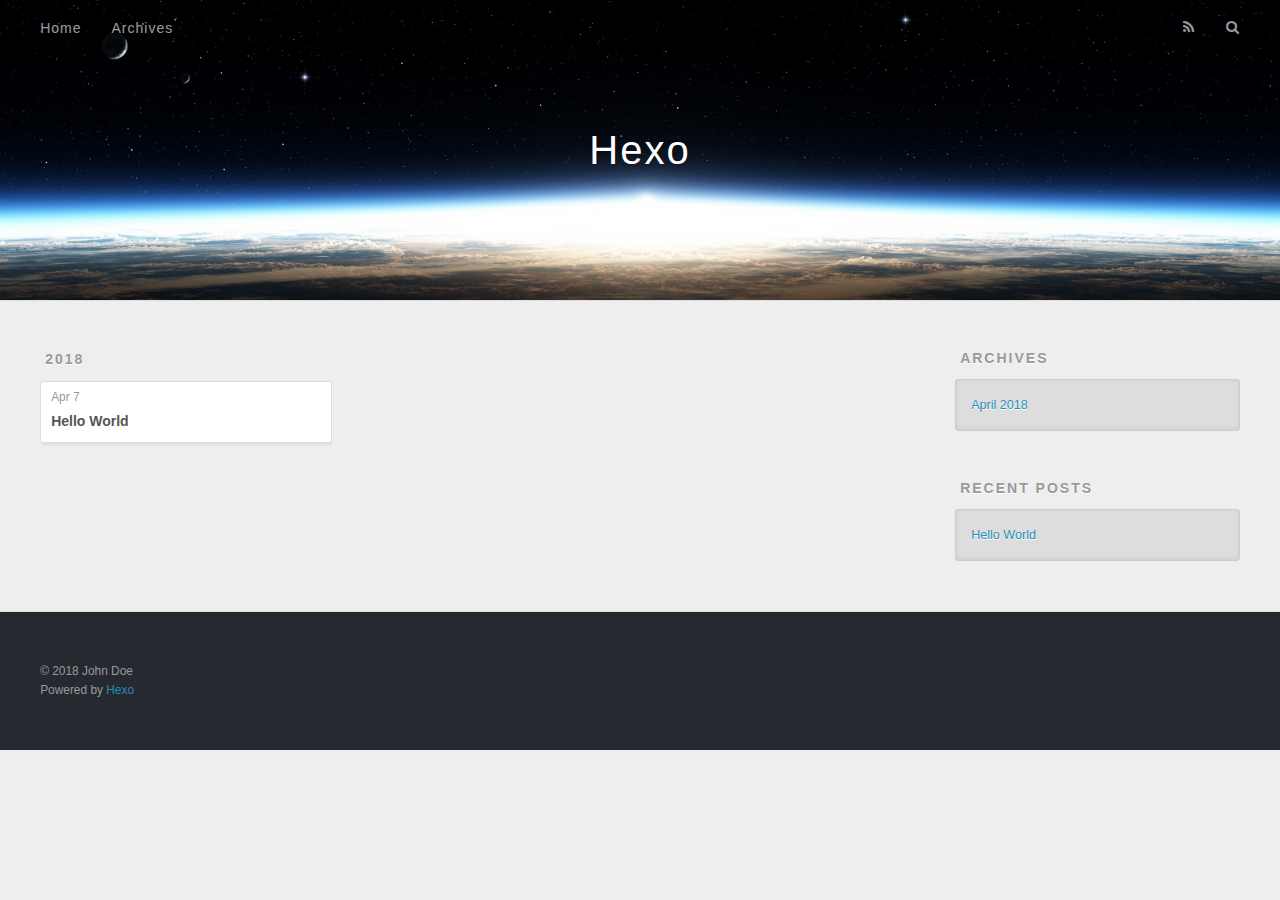
==== archives/index.html @ 9bd73b55 "Site updated: 2018-04-07 22:42:51" ====
<!DOCTYPE html>
<html>
<head>
  <meta charset="utf-8">
  
  <title>Archives | Hexo</title>
  <meta name="viewport" content="width=device-width, initial-scale=1, maximum-scale=1">
  <meta property="og:type" content="website">
<meta property="og:title" content="Hexo">
<meta property="og:url" content="http://yoursite.com/archives/index.html">
<meta property="og:site_name" content="Hexo">
<meta property="og:locale" content="default">
<meta name="twitter:card" content="summary">
<meta name="twitter:title" content="Hexo">
  
    <link rel="alternate" href="/atom.xml" title="Hexo" type="application/atom+xml">
  
  
    <link rel="icon" href="/favicon.png">
  
  
    <link href="//fonts.googleapis.com/css?family=Source+Code+Pro" rel="stylesheet" type="text/css">
  
  <link rel="stylesheet" href="/css/style.css">
  

</head>

<body>
  <div id="container">
    <div id="wrap">
      <header id="header">
  <div id="banner"></div>
  <div id="header-outer" class="outer">
    <div id="header-title" class="inner">
      <h1 id="logo-wrap">
        <a href="/" id="logo">Hexo</a>
      </h1>
      
    </div>
    <div id="header-inner" class="inner">
      <nav id="main-nav">
        <a id="main-nav-toggle" class="nav-icon"></a>
        
          <a class="main-nav-link" href="/">Home</a>
        
          <a class="main-nav-link" href="/archives">Archives</a>
        
      </nav>
      <nav id="sub-nav">
        
          <a id="nav-rss-link" class="nav-icon" href="/atom.xml" title="RSS Feed"></a>
        
        <a id="nav-search-btn" class="nav-icon" title="Search"></a>
      </nav>
      <div id="search-form-wrap">
        <form action="//google.com/search" method="get" accept-charset="UTF-8" class="search-form"><input type="search" name="q" class="search-form-input" placeholder="Search"><button type="submit" class="search-form-submit">&#xF002;</button><input type="hidden" name="sitesearch" value="http://yoursite.com"></form>
      </div>
    </div>
  </div>
</header>
      <div class="outer">
        <section id="main">
  
  
    
    
      
      
      <section class="archives-wrap">
        <div class="archive-year-wrap">
          <a href="/archives/2018" class="archive-year">2018</a>
        </div>
        <div class="archives">
    
    <article class="archive-article archive-type-post">
  <div class="archive-article-inner">
    <header class="archive-article-header">
      <a href="/2018/04/07/hello-world/" class="archive-article-date">
  <time datetime="2018-04-07T14:09:27.000Z" itemprop="datePublished">Apr 7</time>
</a>
      
  
    <h1 itemprop="name">
      <a class="archive-article-title" href="/2018/04/07/hello-world/">Hello World</a>
    </h1>
  

    </header>
  </div>
</article>
  
  
    </div></section>
  

</section>
        
          <aside id="sidebar">
  
    

  
    

  
    
  
    
  <div class="widget-wrap">
    <h3 class="widget-title">Archives</h3>
    <div class="widget">
      <ul class="archive-list"><li class="archive-list-item"><a class="archive-list-link" href="/archives/2018/04/">April 2018</a></li></ul>
    </div>
  </div>


  
    
  <div class="widget-wrap">
    <h3 class="widget-title">Recent Posts</h3>
    <div class="widget">
      <ul>
        
          <li>
            <a href="/2018/04/07/hello-world/">Hello World</a>
          </li>
        
      </ul>
    </div>
  </div>

  
</aside>
        
      </div>
      <footer id="footer">
  
  <div class="outer">
    <div id="footer-info" class="inner">
      &copy; 2018 John Doe<br>
      Powered by <a href="http://hexo.io/" target="_blank">Hexo</a>
    </div>
  </div>
</footer>
    </div>
    <nav id="mobile-nav">
  
    <a href="/" class="mobile-nav-link">Home</a>
  
    <a href="/archives" class="mobile-nav-link">Archives</a>
  
</nav>
    

<script src="//ajax.googleapis.com/ajax/libs/jquery/2.0.3/jquery.min.js"></script>


  <link rel="stylesheet" href="/fancybox/jquery.fancybox.css">
  <script src="/fancybox/jquery.fancybox.pack.js"></script>


<script src="/js/script.js"></script>

  </div>
</body>
</html>
---- css/style.css ----
body {
  width: 100%;
}
body:before,
body:after {
  content: "";
  display: table;
}
body:after {
  clear: both;
}
html,
body,
div,
span,
applet,
object,
iframe,
h1,
h2,
h3,
h4,
h5,
h6,
p,
blockquote,
pre,
a,
abbr,
acronym,
address,
big,
cite,
code,
del,
dfn,
em,
img,
ins,
kbd,
q,
s,
samp,
small,
strike,
strong,
sub,
sup,
tt,
var,
dl,
dt,
dd,
ol,
ul,
li,
fieldset,
form,
label,
legend,
table,
caption,
tbody,
tfoot,
thead,
tr,
th,
td {
  margin: 0;
  padding: 0;
  border: 0;
  outline: 0;
  font-weight: inherit;
  font-style: inherit;
  font-family: inherit;
  font-size: 100%;
  vertical-align: baseline;
}
body {
  line-height: 1;
  color: #000;
  background: #fff;
}
ol,
ul {
  list-style: none;
}
table {
  border-collapse: separate;
  border-spacing: 0;
  vertical-align: middle;
}
caption,
th,
td {
  text-align: left;
  font-weight: normal;
  vertical-align: middle;
}
a img {
  border: none;
}
input,
button {
  margin: 0;
  padding: 0;
}
input::-moz-focus-inner,
button::-moz-focus-inner {
  border: 0;
  padding: 0;
}
@font-face {
  font-family: FontAwesome;
  font-style: normal;
  font-weight: normal;
  src: url("fonts/fontawesome-webfont.eot?v=#4.0.3");
  src: url("fonts/fontawesome-webfont.eot?#iefix&v=#4.0.3") format("embedded-opentype"), url("fonts/fontawesome-webfont.woff?v=#4.0.3") format("woff"), url("fonts/fontawesome-webfont.ttf?v=#4.0.3") format("truetype"), url("fonts/fontawesome-webfont.svg#fontawesomeregular?v=#4.0.3") format("svg");
}
html,
body,
#container {
  height: 100%;
}
body {
  background: #eee;
  font: 14px "Helvetica Neue", Helvetica, Arial, sans-serif;
  -webkit-text-size-adjust: 100%;
}
.outer {
  max-width: 1220px;
  margin: 0 auto;
  padding: 0 20px;
}
.outer:before,
.outer:after {
  content: "";
  display: table;
}
.outer:after {
  clear: both;
}
.inner {
  display: inline;
  float: left;
  width: 98.33333333333333%;
  margin: 0 0.833333333333333%;
}
.left,
.alignleft {
  float: left;
}
.right,
.alignright {
  float: right;
}
.clear {
  clear: both;
}
#container {
  position: relative;
}
.mobile-nav-on {
  overflow: hidden;
}
#wrap {
  height: 100%;
  width: 100%;
  position: absolute;
  top: 0;
  left: 0;
  -webkit-transition: 0.2s ease-out;
  -moz-transition: 0.2s ease-out;
  -ms-transition: 0.2s ease-out;
  transition: 0.2s ease-out;
  z-index: 1;
  background: #eee;
}
.mobile-nav-on #wrap {
  left: 280px;
}
@media screen and (min-width: 768px) {
  #main {
    display: inline;
    float: left;
    width: 73.33333333333333%;
    margin: 0 0.833333333333333%;
  }
}
.article-date,
.article-category-link,
.archive-year,
.widget-title {
  text-decoration: none;
  text-transform: uppercase;
  letter-spacing: 2px;
  color: #999;
  margin-bottom: 1em;
  margin-left: 5px;
  line-height: 1em;
  text-shadow: 0 1px #fff;
  font-weight: bold;
}
.article-inner,
.archive-article-inner {
  background: #fff;
  -webkit-box-shadow: 1px 2px 3px #ddd;
  box-shadow: 1px 2px 3px #ddd;
  border: 1px solid #ddd;
  border-radius: 3px;
}
.article-entry h1,
.widget h1 {
  font-size: 2em;
}
.article-entry h2,
.widget h2 {
  font-size: 1.5em;
}
.article-entry h3,
.widget h3 {
  font-size: 1.3em;
}
.article-entry h4,
.widget h4 {
  font-size: 1.2em;
}
.article-entry h5,
.widget h5 {
  font-size: 1em;
}
.article-entry h6,
.widget h6 {
  font-size: 1em;
  color: #999;
}
.article-entry hr,
.widget hr {
  border: 1px dashed #ddd;
}
.article-entry strong,
.widget strong {
  font-weight: bold;
}
.article-entry em,
.widget em,
.article-entry cite,
.widget cite {
  font-style: italic;
}
.article-entry sup,
.widget sup,
.article-entry sub,
.widget sub {
  font-size: 0.75em;
  line-height: 0;
  position: relative;
  vertical-align: baseline;
}
.article-entry sup,
.widget sup {
  top: -0.5em;
}
.article-entry sub,
.widget sub {
  bottom: -0.2em;
}
.article-entry small,
.widget small {
  font-size: 0.85em;
}
.article-entry acronym,
.widget acronym,
.article-entry abbr,
.widget abbr {
  border-bottom: 1px dotted;
}
.article-entry ul,
.widget ul,
.article-entry ol,
.widget ol,
.article-entry dl,
.widget dl {
  margin: 0 20px;
  line-height: 1.6em;
}
.article-entry ul ul,
.widget ul ul,
.article-entry ol ul,
.widget ol ul,
.article-entry ul ol,
.widget ul ol,
.article-entry ol ol,
.widget ol ol {
  margin-top: 0;
  margin-bottom: 0;
}
.article-entry ul,
.widget ul {
  list-style: disc;
}
.article-entry ol,
.widget ol {
  list-style: decimal;
}
.article-entry dt,
.widget dt {
  font-weight: bold;
}
#header {
  height: 300px;
  position: relative;
  border-bottom: 1px solid #ddd;
}
#header:before,
#header:after {
  content: "";
  position: absolute;
  left: 0;
  right: 0;
  height: 40px;
}
#header:before {
  top: 0;
  background: -webkit-linear-gradient(rgba(0,0,0,0.2), transparent);
  background: -moz-linear-gradient(rgba(0,0,0,0.2), transparent);
  background: -ms-linear-gradient(rgba(0,0,0,0.2), transparent);
  background: linear-gradient(rgba(0,0,0,0.2), transparent);
}
#header:after {
  bottom: 0;
  background: -webkit-linear-gradient(transparent, rgba(0,0,0,0.2));
  background: -moz-linear-gradient(transparent, rgba(0,0,0,0.2));
  background: -ms-linear-gradient(transparent, rgba(0,0,0,0.2));
  background: linear-gradient(transparent, rgba(0,0,0,0.2));
}
#header-outer {
  height: 100%;
  position: relative;
}
#header-inner {
  position: relative;
  overflow: hidden;
}
#banner {
  position: absolute;
  top: 0;
  left: 0;
  width: 100%;
  height: 100%;
  background: url("images/banner.jpg") center #000;
  -webkit-background-size: cover;
  -moz-background-size: cover;
  background-size: cover;
  z-index: -1;
}
#header-title {
  text-align: center;
  height: 40px;
  position: absolute;
  top: 50%;
  left: 0;
  margin-top: -20px;
}
#logo,
#subtitle {
  text-decoration: none;
  color: #fff;
  font-weight: 300;
  text-shadow: 0 1px 4px rgba(0,0,0,0.3);
}
#logo {
  font-size: 40px;
  line-height: 40px;
  letter-spacing: 2px;
}
#subtitle {
  font-size: 16px;
  line-height: 16px;
  letter-spacing: 1px;
}
#subtitle-wrap {
  margin-top: 16px;
}
#main-nav {
  float: left;
  margin-left: -15px;
}
.nav-icon,
.main-nav-link {
  float: left;
  color: #fff;
  opacity: 0.6;
  text-decoration: none;
  text-shadow: 0 1px rgba(0,0,0,0.2);
  -webkit-transition: opacity 0.2s;
  -moz-transition: opacity 0.2s;
  -ms-transition: opacity 0.2s;
  transition: opacity 0.2s;
  display: block;
  padding: 20px 15px;
}
.nav-icon:hover,
.main-nav-link:hover {
  opacity: 1;
}
.nav-icon {
  font-family: FontAwesome;
  text-align: center;
  font-size: 14px;
  width: 14px;
  height: 14px;
  padding: 20px 15px;
  position: relative;
  cursor: pointer;
}
.main-nav-link {
  font-weight: 300;
  letter-spacing: 1px;
}
@media screen and (max-width: 479px) {
  .main-nav-link {
    display: none;
  }
}
#main-nav-toggle {
  display: none;
}
#main-nav-toggle:before {
  content: "\f0c9";
}
@media screen and (max-width: 479px) {
  #main-nav-toggle {
    display: block;
  }
}
#sub-nav {
  float: right;
  margin-right: -15px;
}
#nav-rss-link:before {
  content: "\f09e";
}
#nav-search-btn:before {
  content: "\f002";
}
#search-form-wrap {
  position: absolute;
  top: 15px;
  width: 150px;
  height: 30px;
  right: -150px;
  opacity: 0;
  -webkit-transition: 0.2s ease-out;
  -moz-transition: 0.2s ease-out;
  -ms-transition: 0.2s ease-out;
  transition: 0.2s ease-out;
}
#search-form-wrap.on {
  opacity: 1;
  right: 0;
}
@media screen and (max-width: 479px) {
  #search-form-wrap {
    width: 100%;
    right: -100%;
  }
}
.search-form {
  position: absolute;
  top: 0;
  left: 0;
  right: 0;
  background: #fff;
  padding: 5px 15px;
  border-radius: 15px;
  -webkit-box-shadow: 0 0 10px rgba(0,0,0,0.3);
  box-shadow: 0 0 10px rgba(0,0,0,0.3);
}
.search-form-input {
  border: none;
  background: none;
  color: #555;
  width: 100%;
  font: 13px "Helvetica Neue", Helvetica, Arial, sans-serif;
  outline: none;
}
.search-form-input::-webkit-search-results-decoration,
.search-form-input::-webkit-search-cancel-button {
  -webkit-appearance: none;
}
.search-form-submit {
  position: absolute;
  top: 50%;
  right: 10px;
  margin-top: -7px;
  font: 13px FontAwesome;
  border: none;
  background: none;
  color: #bbb;
  cursor: pointer;
}
.search-form-submit:hover,
.search-form-submit:focus {
  color: #777;
}
.article {
  margin: 50px 0;
}
.article-inner {
  overflow: hidden;
}
.article-meta:before,
.article-meta:after {
  content: "";
  display: table;
}
.article-meta:after {
  clear: both;
}
.article-date {
  float: left;
}
.article-category {
  float: left;
  line-height: 1em;
  color: #ccc;
  text-shadow: 0 1px #fff;
  margin-left: 8px;
}
.article-category:before {
  content: "\2022";
}
.article-category-link {
  margin: 0 12px 1em;
}
.article-header {
  padding: 20px 20px 0;
}
.article-title {
  text-decoration: none;
  font-size: 2em;
  font-weight: bold;
  color: #555;
  line-height: 1.1em;
  -webkit-transition: color 0.2s;
  -moz-transition: color 0.2s;
  -ms-transition: color 0.2s;
  transition: color 0.2s;
}
a.article-title:hover {
  color: #258fb8;
}
.article-entry {
  color: #555;
  padding: 0 20px;
}
.article-entry:before,
.article-entry:after {
  content: "";
  display: table;
}
.article-entry:after {
  clear: both;
}
.article-entry p,
.article-entry table {
  line-height: 1.6em;
  margin: 1.6em 0;
}
.article-entry h1,
.article-entry h2,
.article-entry h3,
.article-entry h4,
.article-entry h5,
.article-entry h6 {
  font-weight: bold;
}
.article-entry h1,
.article-entry h2,
.article-entry h3,
.article-entry h4,
.article-entry h5,
.article-entry h6 {
  line-height: 1.1em;
  margin: 1.1em 0;
}
.article-entry a {
  color: #258fb8;
  text-decoration: none;
}
.article-entry a:hover {
  text-decoration: underline;
}
.article-entry ul,
.article-entry ol,
.article-entry dl {
  margin-top: 1.6em;
  margin-bottom: 1.6em;
}
.article-entry img,
.article-entry video {
  max-width: 100%;
  height: auto;
  display: block;
  margin: auto;
}
.article-entry iframe {
  border: none;
}
.article-entry table {
  width: 100%;
  border-collapse: collapse;
  border-spacing: 0;
}
.article-entry th {
  font-weight: bold;
  border-bottom: 3px solid #ddd;
  padding-bottom: 0.5em;
}
.article-entry td {
  border-bottom: 1px solid #ddd;
  padding: 10px 0;
}
.article-entry blockquote {
  font-family: Georgia, "Times New Roman", serif;
  font-size: 1.4em;
  margin: 1.6em 20px;
  text-align: center;
}
.article-entry blockquote footer {
  font-size: 14px;
  margin: 1.6em 0;
  font-family: "Helvetica Neue", Helvetica, Arial, sans-serif;
}
.article-entry blockquote footer cite:before {
  content: "—";
  padding: 0 0.5em;
}
.article-entry .pullquote {
  text-align: left;
  width: 45%;
  margin: 0;
}
.article-entry .pullquote.left {
  margin-left: 0.5em;
  margin-right: 1em;
}
.article-entry .pullquote.right {
  margin-right: 0.5em;
  margin-left: 1em;
}
.article-entry .caption {
  color: #999;
  display: block;
  font-size: 0.9em;
  margin-top: 0.5em;
  position: relative;
  text-align: center;
}
.article-entry .video-container {
  position: relative;
  padding-top: 56.25%;
  height: 0;
  overflow: hidden;
}
.article-entry .video-container iframe,
.article-entry .video-container object,
.article-entry .video-container embed {
  position: absolute;
  top: 0;
  left: 0;
  width: 100%;
  height: 100%;
  margin-top: 0;
}
.article-more-link a {
  display: inline-block;
  line-height: 1em;
  padding: 6px 15px;
  border-radius: 15px;
  background: #eee;
  color: #999;
  text-shadow: 0 1px #fff;
  text-decoration: none;
}
.article-more-link a:hover {
  background: #258fb8;
  color: #fff;
  text-decoration: none;
  text-shadow: 0 1px #1e7293;
}
.article-footer {
  font-size: 0.85em;
  line-height: 1.6em;
  border-top: 1px solid #ddd;
  padding-top: 1.6em;
  margin: 0 20px 20px;
}
.article-footer:before,
.article-footer:after {
  content: "";
  display: table;
}
.article-footer:after {
  clear: both;
}
.article-footer a {
  color: #999;
  text-decoration: none;
}
.article-footer a:hover {
  color: #555;
}
.article-tag-list-item {
  float: left;
  margin-right: 10px;
}
.article-tag-list-link:before {
  content: "#";
}
.article-comment-link {
  float: right;
}
.article-comment-link:before {
  content: "\f075";
  font-family: FontAwesome;
  padding-right: 8px;
}
.article-share-link {
  cursor: pointer;
  float: right;
  margin-left: 20px;
}
.article-share-link:before {
  content: "\f064";
  font-family: FontAwesome;
  padding-right: 6px;
}
#article-nav {
  position: relative;
}
#article-nav:before,
#article-nav:after {
  content: "";
  display: table;
}
#article-nav:after {
  clear: both;
}
@media screen and (min-width: 768px) {
  #article-nav {
    margin: 50px 0;
  }
  #article-nav:before {
    width: 8px;
    height: 8px;
    position: absolute;
    top: 50%;
    left: 50%;
    margin-top: -4px;
    margin-left: -4px;
    content: "";
    border-radius: 50%;
    background: #ddd;
    -webkit-box-shadow: 0 1px 2px #fff;
    box-shadow: 0 1px 2px #fff;
  }
}
.article-nav-link-wrap {
  text-decoration: none;
  text-shadow: 0 1px #fff;
  color: #999;
  -webkit-box-sizing: border-box;
  -moz-box-sizing: border-box;
  box-sizing: border-box;
  margin-top: 50px;
  text-align: center;
  display: block;
}
.article-nav-link-wrap:hover {
  color: #555;
}
@media screen and (min-width: 768px) {
  .article-nav-link-wrap {
    width: 50%;
    margin-top: 0;
  }
}
@media screen and (min-width: 768px) {
  #article-nav-newer {
    float: left;
    text-align: right;
    padding-right: 20px;
  }
}
@media screen and (min-width: 768px) {
  #article-nav-older {
    float: right;
    text-align: left;
    padding-left: 20px;
  }
}
.article-nav-caption {
  text-transform: uppercase;
  letter-spacing: 2px;
  color: #ddd;
  line-height: 1em;
  font-weight: bold;
}
#article-nav-newer .article-nav-caption {
  margin-right: -2px;
}
.article-nav-title {
  font-size: 0.85em;
  line-height: 1.6em;
  margin-top: 0.5em;
}
.article-share-box {
  position: absolute;
  display: none;
  background: #fff;
  -webkit-box-shadow: 1px 2px 10px rgba(0,0,0,0.2);
  box-shadow: 1px 2px 10px rgba(0,0,0,0.2);
  border-radius: 3px;
  margin-left: -145px;
  overflow: hidden;
  z-index: 1;
}
.article-share-box.on {
  display: block;
}
.article-share-input {
  width: 100%;
  background: none;
  -webkit-box-sizing: border-box;
  -moz-box-sizing: border-box;
  box-sizing: border-box;
  font: 14px "Helvetica Neue", Helvetica, Arial, sans-serif;
  padding: 0 15px;
  color: #555;
  outline: none;
  border: 1px solid #ddd;
  border-radius: 3px 3px 0 0;
  height: 36px;
  line-height: 36px;
}
.article-share-links {
  background: #eee;
}
.article-share-links:before,
.article-share-links:after {
  content: "";
  display: table;
}
.article-share-links:after {
  clear: both;
}
.article-share-twitter,
.article-share-facebook,
.article-share-pinterest,
.article-share-google {
  width: 50px;
  height: 36px;
  display: block;
  float: left;
  position: relative;
  color: #999;
  text-shadow: 0 1px #fff;
}
.article-share-twitter:before,
.article-share-facebook:before,
.article-share-pinterest:before,
.article-share-google:before {
  font-size: 20px;
  font-family: FontAwesome;
  width: 20px;
  height: 20px;
  position: absolute;
  top: 50%;
  left: 50%;
  margin-top: -10px;
  margin-left: -10px;
  text-align: center;
}
.article-share-twitter:hover,
.article-share-facebook:hover,
.article-share-pinterest:hover,
.article-share-google:hover {
  color: #fff;
}
.article-share-twitter:before {
  content: "\f099";
}
.article-share-twitter:hover {
  background: #00aced;
  text-shadow: 0 1px #008abe;
}
.article-share-facebook:before {
  content: "\f09a";
}
.article-share-facebook:hover {
  background: #3b5998;
  text-shadow: 0 1px #2f477a;
}
.article-share-pinterest:before {
  content: "\f0d2";
}
.article-share-pinterest:hover {
  background: #cb2027;
  text-shadow: 0 1px #a21a1f;
}
.article-share-google:before {
  content: "\f0d5";
}
.article-share-google:hover {
  background: #dd4b39;
  text-shadow: 0 1px #be3221;
}
.article-gallery {
  background: #000;
  position: relative;
}
.article-gallery-photos {
  position: relative;
  overflow: hidden;
}
.article-gallery-img {
  display: none;
  max-width: 100%;
}
.article-gallery-img:first-child {
  display: block;
}
.article-gallery-img.loaded {
  position: absolute;
  display: block;
}
.article-gallery-img img {
  display: block;
  max-width: 100%;
  margin: 0 auto;
}
#comments {
  background: #fff;
  -webkit-box-shadow: 1px 2px 3px #ddd;
  box-shadow: 1px 2px 3px #ddd;
  padding: 20px;
  border: 1px solid #ddd;
  border-radius: 3px;
  margin: 50px 0;
}
#comments a {
  color: #258fb8;
}
.archives-wrap {
  margin: 50px 0;
}
.archives:before,
.archives:after {
  content: "";
  display: table;
}
.archives:after {
  clear: both;
}
.archive-year-wrap {
  margin-bottom: 1em;
}
.archives {
  -webkit-column-gap: 10px;
  -moz-column-gap: 10px;
  column-gap: 10px;
}
@media screen and (min-width: 480px) and (max-width: 767px) {
  .archives {
    -webkit-column-count: 2;
    -moz-column-count: 2;
    column-count: 2;
  }
}
@media screen and (min-width: 768px) {
  .archives {
    -webkit-column-count: 3;
    -moz-column-count: 3;
    column-count: 3;
  }
}
.archive-article {
  -webkit-column-break-inside: avoid;
  page-break-inside: avoid;
  overflow: hidden;
  break-inside: avoid-column;
}
.archive-article-inner {
  padding: 10px;
  margin-bottom: 15px;
}
.archive-article-title {
  text-decoration: none;
  font-weight: bold;
  color: #555;
  -webkit-transition: color 0.2s;
  -moz-transition: color 0.2s;
  -ms-transition: color 0.2s;
  transition: color 0.2s;
  line-height: 1.6em;
}
.archive-article-title:hover {
  color: #258fb8;
}
.archive-article-footer {
  margin-top: 1em;
}
.archive-article-date {
  color: #999;
  text-decoration: none;
  font-size: 0.85em;
  line-height: 1em;
  margin-bottom: 0.5em;
  display: block;
}
#page-nav {
  margin: 50px auto;
  background: #fff;
  -webkit-box-shadow: 1px 2px 3px #ddd;
  box-shadow: 1px 2px 3px #ddd;
  border: 1px solid #ddd;
  border-radius: 3px;
  text-align: center;
  color: #999;
  overflow: hidden;
}
#page-nav:before,
#page-nav:after {
  content: "";
  display: table;
}
#page-nav:after {
  clear: both;
}
#page-nav a,
#page-nav span {
  padding: 10px 20px;
  line-height: 1;
  height: 2ex;
}
#page-nav a {
  color: #999;
  text-decoration: none;
}
#page-nav a:hover {
  background: #999;
  color: #fff;
}
#page-nav .prev {
  float: left;
}
#page-nav .next {
  float: right;
}
#page-nav .page-number {
  display: inline-block;
}
@media screen and (max-width: 479px) {
  #page-nav .page-number {
    display: none;
  }
}
#page-nav .current {
  color: #555;
  font-weight: bold;
}
#page-nav .space {
  color: #ddd;
}
#footer {
  background: #262a30;
  padding: 50px 0;
  border-top: 1px solid #ddd;
  color: #999;
}
#footer a {
  color: #258fb8;
  text-decoration: none;
}
#footer a:hover {
  text-decoration: underline;
}
#footer-info {
  line-height: 1.6em;
  font-size: 0.85em;
}
.article-entry pre,
.article-entry .highlight {
  background: #2d2d2d;
  margin: 0 -20px;
  padding: 15px 20px;
  border-style: solid;
  border-color: #ddd;
  border-width: 1px 0;
  overflow: auto;
  color: #ccc;
  line-height: 22.400000000000002px;
}
.article-entry .highlight .gutter pre,
.article-entry .gist .gist-file .gist-data .line-numbers {
  color: #666;
  font-size: 0.85em;
}
.article-entry pre,
.article-entry code {
  font-family: "Source Code Pro", Consolas, Monaco, Menlo, Consolas, monospace;
}
.article-entry code {
  background: #eee;
  text-shadow: 0 1px #fff;
  padding: 0 0.3em;
}
.article-entry pre code {
  background: none;
  text-shadow: none;
  padding: 0;
}
.article-entry .highlight pre {
  border: none;
  margin: 0;
  padding: 0;
}
.article-entry .highlight table {
  margin: 0;
  width: auto;
}
.article-entry .highlight td {
  border: none;
  padding: 0;
}
.article-entry .highlight figcaption {
  font-size: 0.85em;
  color: #999;
  line-height: 1em;
  margin-bottom: 1em;
}
.article-entry .highlight figcaption:before,
.article-entry .highlight figcaption:after {
  content: "";
  display: table;
}
.article-entry .highlight figcaption:after {
  clear: both;
}
.article-entry .highlight figcaption a {
  float: right;
}
.article-entry .highlight .gutter pre {
  text-align: right;
  padding-right: 20px;
}
.article-entry .highlight .line {
  height: 22.400000000000002px;
}
.article-entry .highlight .line.marked {
  background: #515151;
}
.article-entry .gist {
  margin: 0 -20px;
  border-style: solid;
  border-color: #ddd;
  border-width: 1px 0;
  background: #2d2d2d;
  padding: 15px 20px 15px 0;
}
.article-entry .gist .gist-file {
  border: none;
  font-family: "Source Code Pro", Consolas, Monaco, Menlo, Consolas, monospace;
  margin: 0;
}
.article-entry .gist .gist-file .gist-data {
  background: none;
  border: none;
}
.article-entry .gist .gist-file .gist-data .line-numbers {
  background: none;
  border: none;
  padding: 0 20px 0 0;
}
.article-entry .gist .gist-file .gist-data .line-data {
  padding: 0 !important;
}
.article-entry .gist .gist-file .highlight {
  margin: 0;
  padding: 0;
  border: none;
}
.article-entry .gist .gist-file .gist-meta {
  background: #2d2d2d;
  color: #999;
  font: 0.85em "Helvetica Neue", Helvetica, Arial, sans-serif;
  text-shadow: 0 0;
  padding: 0;
  margin-top: 1em;
  margin-left: 20px;
}
.article-entry .gist .gist-file .gist-meta a {
  color: #258fb8;
  font-weight: normal;
}
.article-entry .gist .gist-file .gist-meta a:hover {
  text-decoration: underline;
}
pre .comment,
pre .title {
  color: #999;
}
pre .variable,
pre .attribute,
pre .tag,
pre .regexp,
pre .ruby .constant,
pre .xml .tag .title,
pre .xml .pi,
pre .xml .doctype,
pre .html .doctype,
pre .css .id,
pre .css .class,
pre .css .pseudo {
  color: #f2777a;
}
pre .number,
pre .preprocessor,
pre .built_in,
pre .literal,
pre .params,
pre .constant {
  color: #f99157;
}
pre .class,
pre .ruby .class .title,
pre .css .rules .attribute {
  color: #9c9;
}
pre .string,
pre .value,
pre .inheritance,
pre .header,
pre .ruby .symbol,
pre .xml .cdata {
  color: #9c9;
}
pre .css .hexcolor {
  color: #6cc;
}
pre .function,
pre .python .decorator,
pre .python .title,
pre .ruby .function .title,
pre .ruby .title .keyword,
pre .perl .sub,
pre .javascript .title,
pre .coffeescript .title {
  color: #69c;
}
pre .keyword,
pre .javascript .function {
  color: #c9c;
}
@media screen and (max-width: 479px) {
  #mobile-nav {
    position: absolute;
    top: 0;
    left: 0;
    width: 280px;
    height: 100%;
    background: #191919;
    border-right: 1px solid #fff;
  }
}
@media screen and (max-width: 479px) {
  .mobile-nav-link {
    display: block;
    color: #999;
    text-decoration: none;
    padding: 15px 20px;
    font-weight: bold;
  }
  .mobile-nav-link:hover {
    color: #fff;
  }
}
@media screen and (min-width: 768px) {
  #sidebar {
    display: inline;
    float: left;
    width: 23.333333333333332%;
    margin: 0 0.833333333333333%;
  }
}
.widget-wrap {
  margin: 50px 0;
}
.widget {
  color: #777;
  text-shadow: 0 1px #fff;
  background: #ddd;
  -webkit-box-shadow: 0 -1px 4px #ccc inset;
  box-shadow: 0 -1px 4px #ccc inset;
  border: 1px solid #ccc;
  padding: 15px;
  border-radius: 3px;
}
.widget a {
  color: #258fb8;
  text-decoration: none;
}
.widget a:hover {
  text-decoration: underline;
}
.widget ul ul,
.widget ol ul,
.widget dl ul,
.widget ul ol,
.widget ol ol,
.widget dl ol,
.widget ul dl,
.widget ol dl,
.widget dl dl {
  margin-left: 15px;
  list-style: disc;
}
.widget {
  line-height: 1.6em;
  word-wrap: break-word;
  font-size: 0.9em;
}
.widget ul,
.widget ol {
  list-style: none;
  margin: 0;
}
.widget ul ul,
.widget ol ul,
.widget ul ol,
.widget ol ol {
  margin: 0 20px;
}
.widget ul ul,
.widget ol ul {
  list-style: disc;
}
.widget ul ol,
.widget ol ol {
  list-style: decimal;
}
.category-list-count,
.tag-list-count,
.archive-list-count {
  padding-left: 5px;
  color: #999;
  font-size: 0.85em;
}
.category-list-count:before,
.tag-list-count:before,
.archive-list-count:before {
  content: "(";
}
.category-list-count:after,
.tag-list-count:after,
.archive-list-count:after {
  content: ")";
}
.tagcloud a {
  margin-right: 5px;
  display: inline-block;
}
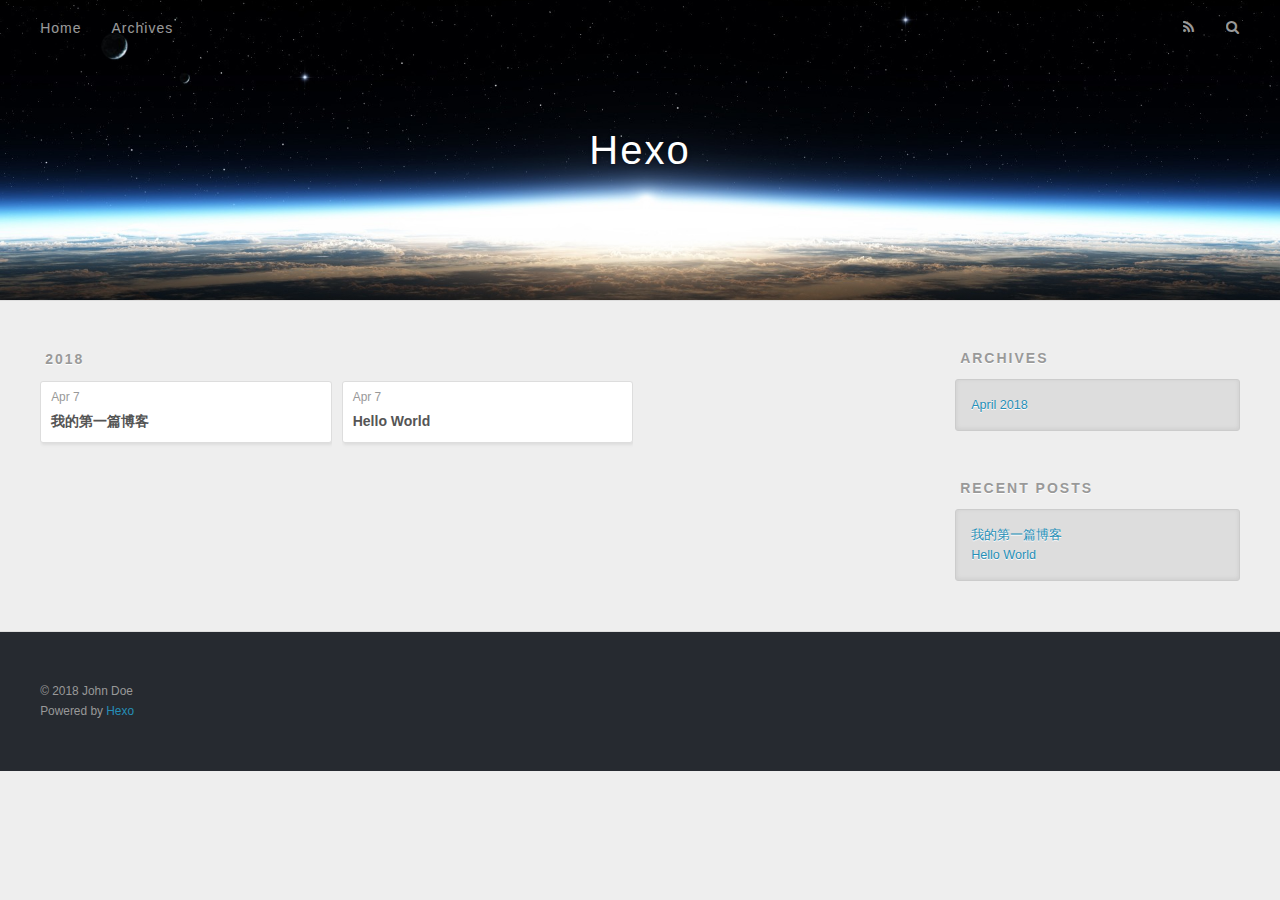
==== commit 23996cbe: "Site updated: 2018-04-07 22:53:27" ====
--- a/archives/index.html
+++ b/archives/index.html
@@ -76,6 +76,25 @@
     <article class="archive-article archive-type-post">
   <div class="archive-article-inner">
     <header class="archive-article-header">
+      <a href="/2018/04/07/我的第一篇博客/" class="archive-article-date">
+  <time datetime="2018-04-07T14:52:56.000Z" itemprop="datePublished">Apr 7</time>
+</a>
+      
+  
+    <h1 itemprop="name">
+      <a class="archive-article-title" href="/2018/04/07/我的第一篇博客/">我的第一篇博客</a>
+    </h1>
+  
+
+    </header>
+  </div>
+</article>
+  
+    
+    
+    <article class="archive-article archive-type-post">
+  <div class="archive-article-inner">
+    <header class="archive-article-header">
       <a href="/2018/04/07/hello-world/" class="archive-article-date">
   <time datetime="2018-04-07T14:09:27.000Z" itemprop="datePublished">Apr 7</time>
 </a>
@@ -123,6 +142,10 @@
       <ul>
         
           <li>
+            <a href="/2018/04/07/我的第一篇博客/">我的第一篇博客</a>
+          </li>
+        
+          <li>
             <a href="/2018/04/07/hello-world/">Hello World</a>
           </li>
         
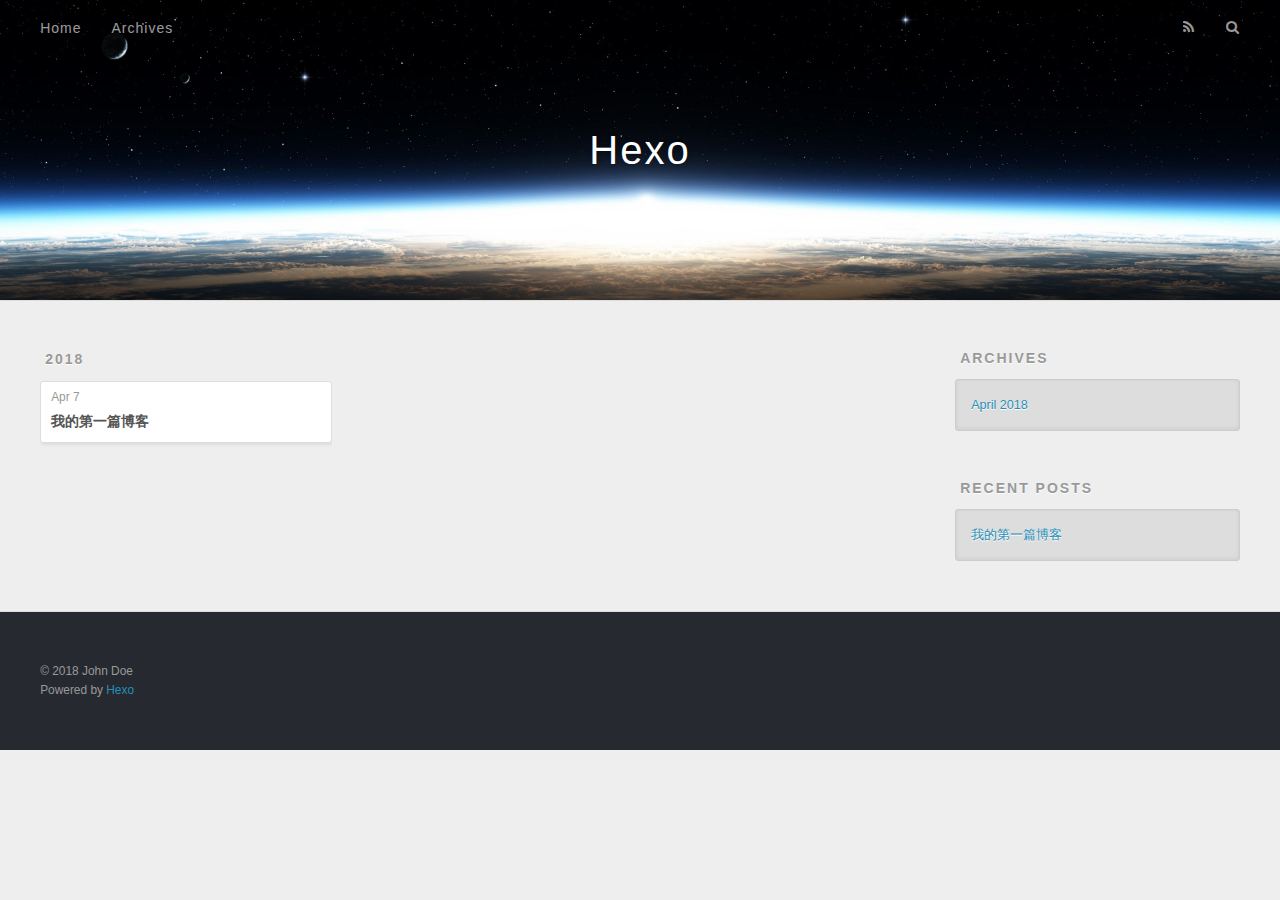
==== commit 4e301dce: "Site updated: 2018-04-07 23:03:08" ====
--- a/archives/index.html
+++ b/archives/index.html
@@ -90,25 +90,6 @@
   </div>
 </article>
   
-    
-    
-    <article class="archive-article archive-type-post">
-  <div class="archive-article-inner">
-    <header class="archive-article-header">
-      <a href="/2018/04/07/hello-world/" class="archive-article-date">
-  <time datetime="2018-04-07T14:09:27.000Z" itemprop="datePublished">Apr 7</time>
-</a>
-      
-  
-    <h1 itemprop="name">
-      <a class="archive-article-title" href="/2018/04/07/hello-world/">Hello World</a>
-    </h1>
-  
-
-    </header>
-  </div>
-</article>
-  
   
     </div></section>
   
@@ -143,10 +124,6 @@
         
           <li>
             <a href="/2018/04/07/我的第一篇博客/">我的第一篇博客</a>
-          </li>
-        
-          <li>
-            <a href="/2018/04/07/hello-world/">Hello World</a>
           </li>
         
       </ul>
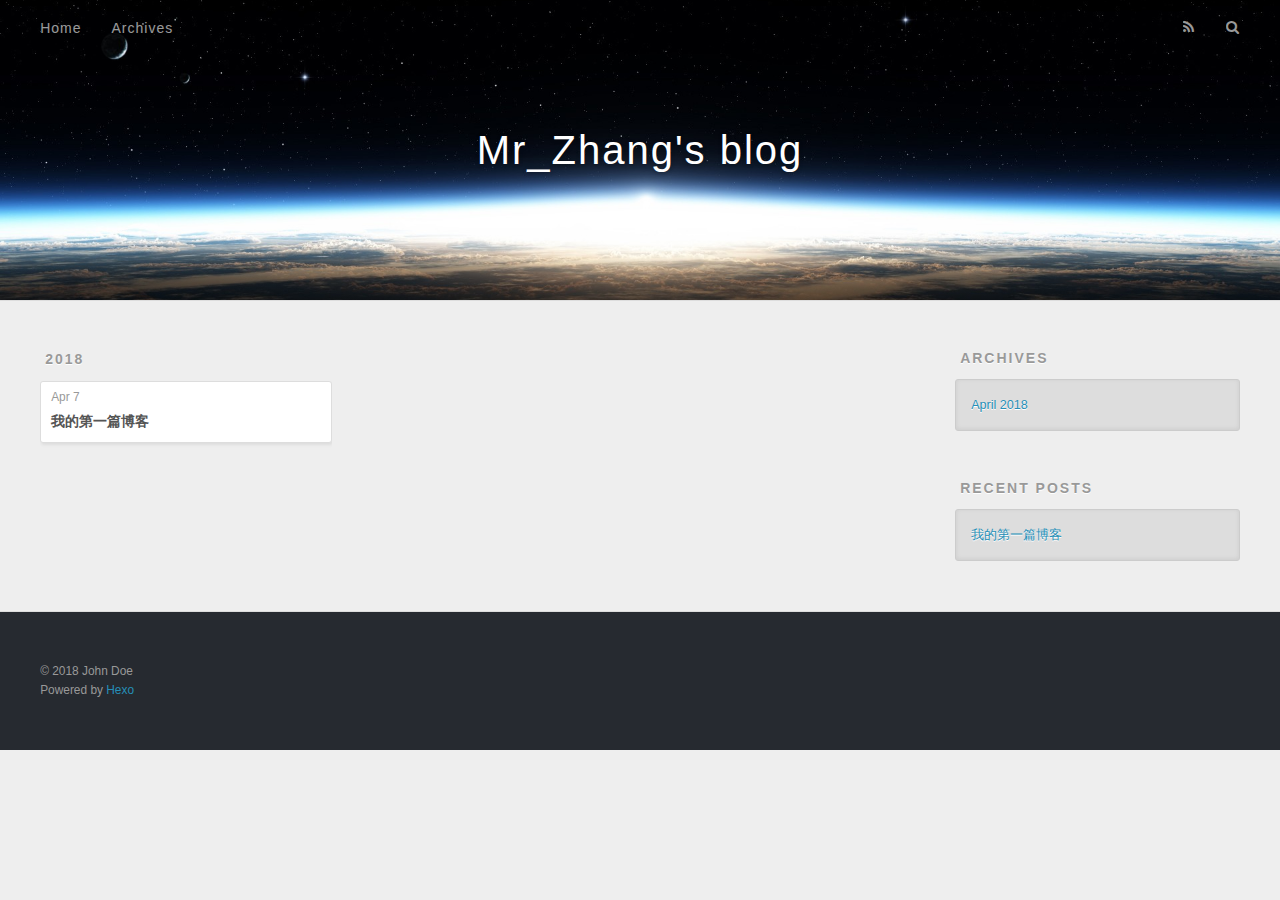
==== commit b19e4417: "Site updated: 2018-04-07 23:17:45" ====
--- a/archives/index.html
+++ b/archives/index.html
@@ -3,17 +3,17 @@
 <head>
   <meta charset="utf-8">
   
-  <title>Archives | Hexo</title>
+  <title>Archives | Mr_Zhang&#39;s blog</title>
   <meta name="viewport" content="width=device-width, initial-scale=1, maximum-scale=1">
   <meta property="og:type" content="website">
-<meta property="og:title" content="Hexo">
+<meta property="og:title" content="Mr_Zhang&#39;s blog">
 <meta property="og:url" content="http://yoursite.com/archives/index.html">
-<meta property="og:site_name" content="Hexo">
+<meta property="og:site_name" content="Mr_Zhang&#39;s blog">
 <meta property="og:locale" content="default">
 <meta name="twitter:card" content="summary">
-<meta name="twitter:title" content="Hexo">
+<meta name="twitter:title" content="Mr_Zhang&#39;s blog">
   
-    <link rel="alternate" href="/atom.xml" title="Hexo" type="application/atom+xml">
+    <link rel="alternate" href="/atom.xml" title="Mr_Zhang&#39;s blog" type="application/atom+xml">
   
   
     <link rel="icon" href="/favicon.png">
@@ -34,7 +34,7 @@
   <div id="header-outer" class="outer">
     <div id="header-title" class="inner">
       <h1 id="logo-wrap">
-        <a href="/" id="logo">Hexo</a>
+        <a href="/" id="logo">Mr_Zhang&#39;s blog</a>
       </h1>
       
     </div>
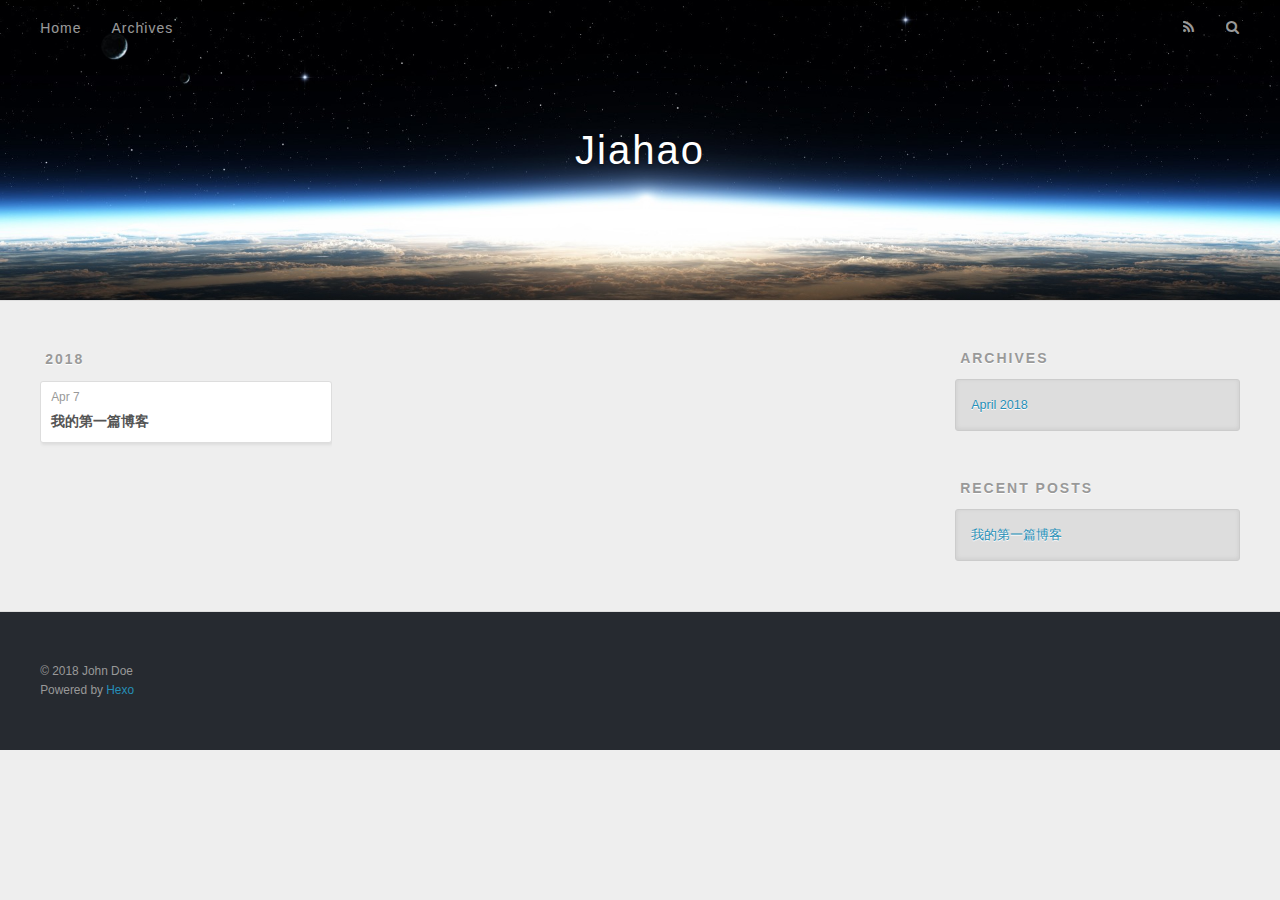
==== commit 4325da9c: "Site updated: 2018-04-07 23:21:13" ====
--- a/archives/index.html
+++ b/archives/index.html
@@ -3,17 +3,17 @@
 <head>
   <meta charset="utf-8">
   
-  <title>Archives | Mr_Zhang&#39;s blog</title>
+  <title>Archives | Jiahao</title>
   <meta name="viewport" content="width=device-width, initial-scale=1, maximum-scale=1">
   <meta property="og:type" content="website">
-<meta property="og:title" content="Mr_Zhang&#39;s blog">
+<meta property="og:title" content="Jiahao">
 <meta property="og:url" content="http://yoursite.com/archives/index.html">
-<meta property="og:site_name" content="Mr_Zhang&#39;s blog">
+<meta property="og:site_name" content="Jiahao">
 <meta property="og:locale" content="default">
 <meta name="twitter:card" content="summary">
-<meta name="twitter:title" content="Mr_Zhang&#39;s blog">
+<meta name="twitter:title" content="Jiahao">
   
-    <link rel="alternate" href="/atom.xml" title="Mr_Zhang&#39;s blog" type="application/atom+xml">
+    <link rel="alternate" href="/atom.xml" title="Jiahao" type="application/atom+xml">
   
   
     <link rel="icon" href="/favicon.png">
@@ -34,7 +34,7 @@
   <div id="header-outer" class="outer">
     <div id="header-title" class="inner">
       <h1 id="logo-wrap">
-        <a href="/" id="logo">Mr_Zhang&#39;s blog</a>
+        <a href="/" id="logo">Jiahao</a>
       </h1>
       
     </div>
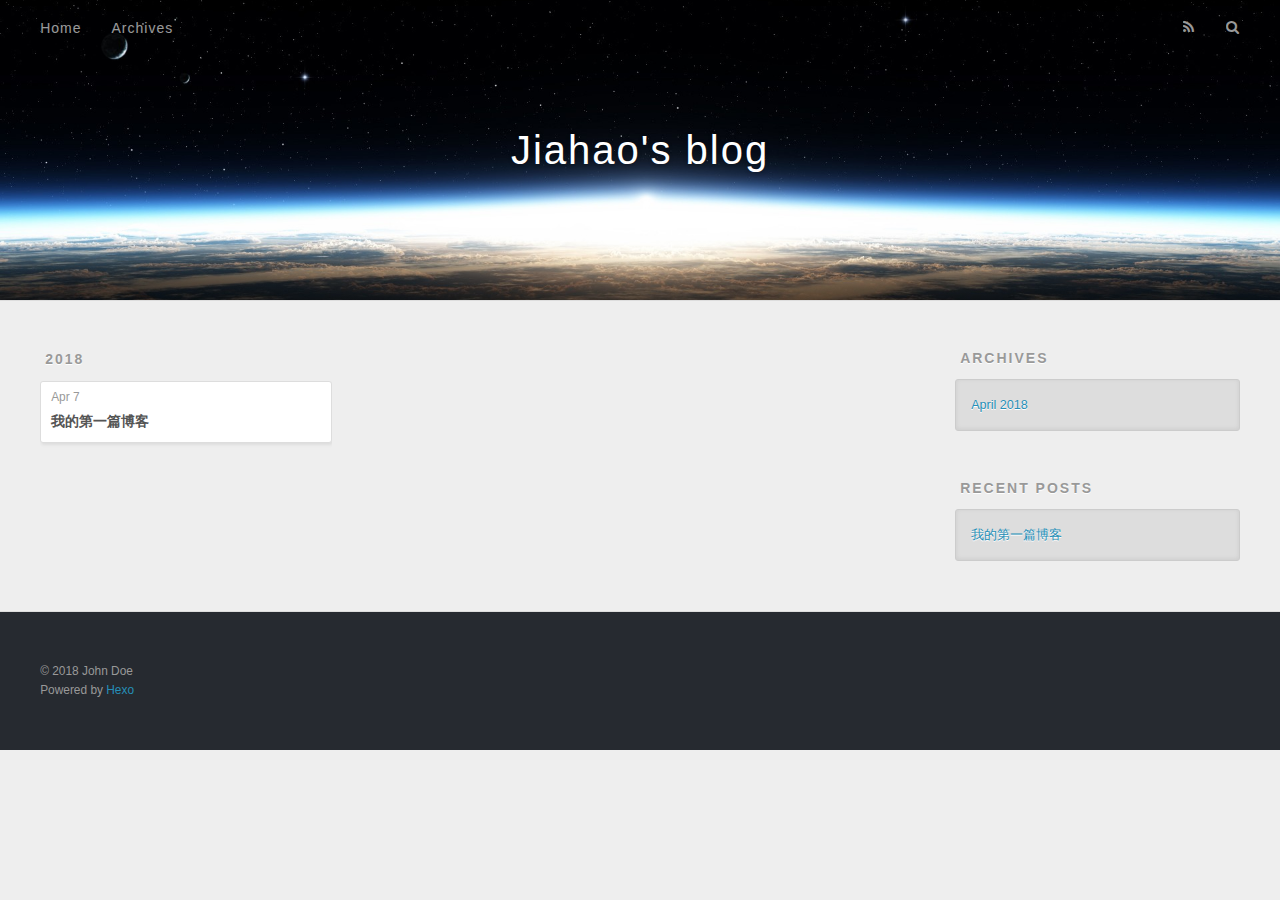
==== commit 75660dfd: "Site updated: 2018-04-07 23:25:16" ====
--- a/archives/index.html
+++ b/archives/index.html
@@ -3,17 +3,17 @@
 <head>
   <meta charset="utf-8">
   
-  <title>Archives | Jiahao</title>
+  <title>Archives | Jiahao&#39;s blog</title>
   <meta name="viewport" content="width=device-width, initial-scale=1, maximum-scale=1">
   <meta property="og:type" content="website">
-<meta property="og:title" content="Jiahao">
+<meta property="og:title" content="Jiahao&#39;s blog">
 <meta property="og:url" content="http://yoursite.com/archives/index.html">
-<meta property="og:site_name" content="Jiahao">
+<meta property="og:site_name" content="Jiahao&#39;s blog">
 <meta property="og:locale" content="default">
 <meta name="twitter:card" content="summary">
-<meta name="twitter:title" content="Jiahao">
+<meta name="twitter:title" content="Jiahao&#39;s blog">
   
-    <link rel="alternate" href="/atom.xml" title="Jiahao" type="application/atom+xml">
+    <link rel="alternate" href="/atom.xml" title="Jiahao&#39;s blog" type="application/atom+xml">
   
   
     <link rel="icon" href="/favicon.png">
@@ -34,7 +34,7 @@
   <div id="header-outer" class="outer">
     <div id="header-title" class="inner">
       <h1 id="logo-wrap">
-        <a href="/" id="logo">Jiahao</a>
+        <a href="/" id="logo">Jiahao&#39;s blog</a>
       </h1>
       
     </div>
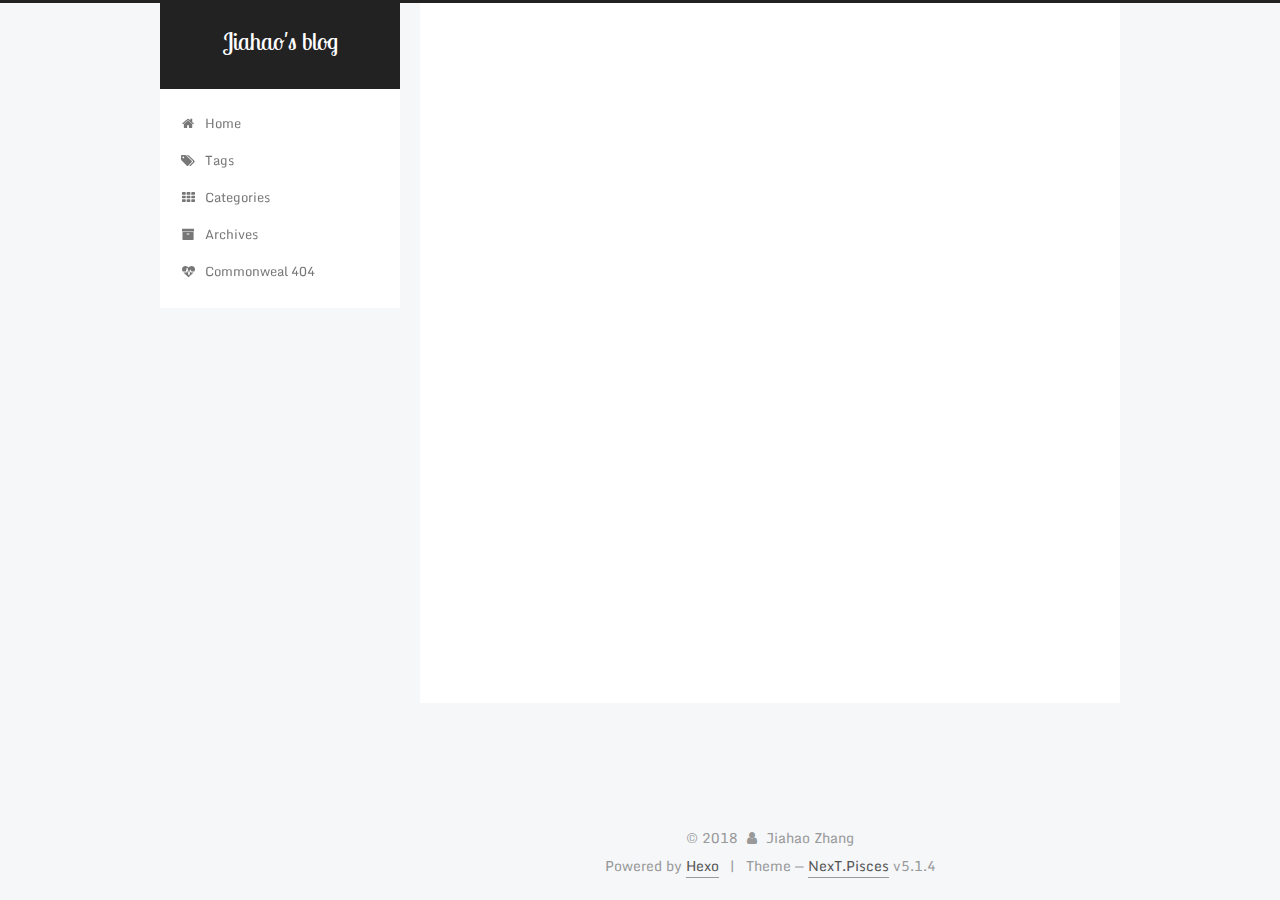
==== commit 35e75161: "Site updated: 2018-04-20 22:18:03" ====
--- a/archives/index.html
+++ b/archives/index.html
@@ -1,167 +1,652 @@
 <!DOCTYPE html>
-<html>
+
+
+
+  
+
+
+<html class="theme-next pisces use-motion" lang="en">
 <head>
-  <meta charset="utf-8">
-  
-  <title>Archives | Jiahao&#39;s blog</title>
-  <meta name="viewport" content="width=device-width, initial-scale=1, maximum-scale=1">
-  <meta property="og:type" content="website">
+  <meta charset="UTF-8"/>
+<meta http-equiv="X-UA-Compatible" content="IE=edge" />
+<meta name="viewport" content="width=device-width, initial-scale=1, maximum-scale=1"/>
+<meta name="theme-color" content="#222">
+
+
+
+
+
+
+
+
+
+<meta http-equiv="Cache-Control" content="no-transform" />
+<meta http-equiv="Cache-Control" content="no-siteapp" />
+
+
+
+
+
+
+
+
+
+
+
+
+
+
+
+
+  
+  
+  <link href="/lib/fancybox/source/jquery.fancybox.css?v=2.1.5" rel="stylesheet" type="text/css" />
+
+
+
+
+  
+  
+  
+  
+
+  
+    
+    
+  
+
+  
+    
+      
+    
+
+    
+  
+
+  
+
+  
+    
+      
+    
+
+    
+  
+
+  
+    
+      
+    
+
+    
+  
+
+  
+    
+    
+    <link href="//fonts.googleapis.com/css?family=Monda:300,300italic,400,400italic,700,700italic|Roboto Slab:300,300italic,400,400italic,700,700italic|Lobster Two:300,300italic,400,400italic,700,700italic|PT Mono:300,300italic,400,400italic,700,700italic&subset=latin,latin-ext" rel="stylesheet" type="text/css">
+  
+
+
+
+
+
+
+<link href="/lib/font-awesome/css/font-awesome.min.css?v=4.6.2" rel="stylesheet" type="text/css" />
+
+<link href="/css/main.css?v=5.1.4" rel="stylesheet" type="text/css" />
+
+
+  <link rel="apple-touch-icon" sizes="180x180" href="/images/apple-touch-icon-next.png?v=5.1.4">
+
+
+  <link rel="icon" type="image/png" sizes="32x32" href="/images/favicon-32x32-next.png?v=5.1.4">
+
+
+  <link rel="icon" type="image/png" sizes="16x16" href="/images/favicon-16x16-next.png?v=5.1.4">
+
+
+  <link rel="mask-icon" href="/images/logo.svg?v=5.1.4" color="#222">
+
+
+
+
+
+  <meta name="keywords" content="Hexo, NexT" />
+
+
+
+
+
+
+
+
+
+
+<meta property="og:type" content="website">
 <meta property="og:title" content="Jiahao&#39;s blog">
 <meta property="og:url" content="http://yoursite.com/archives/index.html">
 <meta property="og:site_name" content="Jiahao&#39;s blog">
-<meta property="og:locale" content="default">
+<meta property="og:locale" content="en">
 <meta name="twitter:card" content="summary">
 <meta name="twitter:title" content="Jiahao&#39;s blog">
-  
-    <link rel="alternate" href="/atom.xml" title="Jiahao&#39;s blog" type="application/atom+xml">
-  
-  
-    <link rel="icon" href="/favicon.png">
-  
-  
-    <link href="//fonts.googleapis.com/css?family=Source+Code+Pro" rel="stylesheet" type="text/css">
-  
-  <link rel="stylesheet" href="/css/style.css">
-  
+
+
+
+<script type="text/javascript" id="hexo.configurations">
+  var NexT = window.NexT || {};
+  var CONFIG = {
+    root: '/',
+    scheme: 'Pisces',
+    version: '5.1.4',
+    sidebar: {"position":"left","display":"post","offset":12,"b2t":false,"scrollpercent":false,"onmobile":false},
+    fancybox: true,
+    tabs: true,
+    motion: {"enable":true,"async":false,"transition":{"post_block":"fadeIn","post_header":"slideDownIn","post_body":"slideDownIn","coll_header":"slideLeftIn","sidebar":"slideUpIn"}},
+    duoshuo: {
+      userId: '0',
+      author: 'Author'
+    },
+    algolia: {
+      applicationID: '',
+      apiKey: '',
+      indexName: '',
+      hits: {"per_page":10},
+      labels: {"input_placeholder":"Search for Posts","hits_empty":"We didn't find any results for the search: ${query}","hits_stats":"${hits} results found in ${time} ms"}
+    }
+  };
+</script>
+
+
+
+  <link rel="canonical" href="http://yoursite.com/archives/"/>
+
+
+
+
+
+  <title>Archive | Jiahao's blog</title>
+  
+
+
+
+
+
+
+
 
 </head>
 
-<body>
-  <div id="container">
-    <div id="wrap">
-      <header id="header">
-  <div id="banner"></div>
-  <div id="header-outer" class="outer">
-    <div id="header-title" class="inner">
-      <h1 id="logo-wrap">
-        <a href="/" id="logo">Jiahao&#39;s blog</a>
-      </h1>
-      
+<body itemscope itemtype="http://schema.org/WebPage" lang="en">
+
+  
+  
+    
+  
+
+  <div class="container sidebar-position-left page-archive">
+    <div class="headband"></div>
+
+    <header id="header" class="header" itemscope itemtype="http://schema.org/WPHeader">
+      <div class="header-inner"><div class="site-brand-wrapper">
+  <div class="site-meta ">
+    
+
+    <div class="custom-logo-site-title">
+      <a href="/"  class="brand" rel="start">
+        <span class="logo-line-before"><i></i></span>
+        <span class="site-title">Jiahao's blog</span>
+        <span class="logo-line-after"><i></i></span>
+      </a>
     </div>
-    <div id="header-inner" class="inner">
-      <nav id="main-nav">
-        <a id="main-nav-toggle" class="nav-icon"></a>
-        
-          <a class="main-nav-link" href="/">Home</a>
-        
-          <a class="main-nav-link" href="/archives">Archives</a>
-        
-      </nav>
-      <nav id="sub-nav">
-        
-          <a id="nav-rss-link" class="nav-icon" href="/atom.xml" title="RSS Feed"></a>
-        
-        <a id="nav-search-btn" class="nav-icon" title="Search"></a>
-      </nav>
-      <div id="search-form-wrap">
-        <form action="//google.com/search" method="get" accept-charset="UTF-8" class="search-form"><input type="search" name="q" class="search-form-input" placeholder="Search"><button type="submit" class="search-form-submit">&#xF002;</button><input type="hidden" name="sitesearch" value="http://yoursite.com"></form>
+      
+        <p class="site-subtitle"></p>
+      
+  </div>
+
+  <div class="site-nav-toggle">
+    <button>
+      <span class="btn-bar"></span>
+      <span class="btn-bar"></span>
+      <span class="btn-bar"></span>
+    </button>
+  </div>
+</div>
+
+<nav class="site-nav">
+  
+
+  
+    <ul id="menu" class="menu">
+      
+        
+        <li class="menu-item menu-item-home">
+          <a href="/" rel="section">
+            
+              <i class="menu-item-icon fa fa-fw fa-home"></i> <br />
+            
+            Home
+          </a>
+        </li>
+      
+        
+        <li class="menu-item menu-item-tags">
+          <a href="/tags/" rel="section">
+            
+              <i class="menu-item-icon fa fa-fw fa-tags"></i> <br />
+            
+            Tags
+          </a>
+        </li>
+      
+        
+        <li class="menu-item menu-item-categories">
+          <a href="/categories/" rel="section">
+            
+              <i class="menu-item-icon fa fa-fw fa-th"></i> <br />
+            
+            Categories
+          </a>
+        </li>
+      
+        
+        <li class="menu-item menu-item-archives">
+          <a href="/archives/" rel="section">
+            
+              <i class="menu-item-icon fa fa-fw fa-archive"></i> <br />
+            
+            Archives
+          </a>
+        </li>
+      
+        
+        <li class="menu-item menu-item-commonweal">
+          <a href="/404/" rel="section">
+            
+              <i class="menu-item-icon fa fa-fw fa-heartbeat"></i> <br />
+            
+            Commonweal 404
+          </a>
+        </li>
+      
+
+      
+    </ul>
+  
+
+  
+</nav>
+
+
+
+ </div>
+    </header>
+
+    <main id="main" class="main">
+      <div class="main-inner">
+        <div class="content-wrap">
+          <div id="content" class="content">
+            
+
+  
+  
+  
+  <div class="post-block archive">
+    <div id="posts" class="posts-collapse">
+      <span class="archive-move-on"></span>
+
+      <span class="archive-page-counter">
+        
+        
+        
+          
+        
+        Um..! 1 post. Keep on posting.
+      </span>
+
+      
+
+        
+        
+        
+
+        
+          
+          <div class="collection-title">
+            <h1 class="archive-year" id="archive-year-2018">2018</h1>
+          </div>
+        
+        
+
+        
+
+  <article class="post post-type-normal" itemscope itemtype="http://schema.org/Article">
+    <header class="post-header">
+
+      <h2 class="post-title">
+        
+            <a class="post-title-link" href="/2018/04/07/我的第一篇博客/" itemprop="url">
+              
+                <span itemprop="name">我的第一篇博客</span>
+              
+            </a>
+        
+      </h2>
+
+      <div class="post-meta">
+        <time class="post-time" itemprop="dateCreated"
+              datetime="2018-04-07T22:52:56+08:00"
+              content="2018-04-07" >
+          04-07
+        </time>
       </div>
+
+    </header>
+  </article>
+
+
+
+      
+
     </div>
   </div>
-</header>
-      <div class="outer">
-        <section id="main">
-  
-  
-    
-    
-      
-      
-      <section class="archives-wrap">
-        <div class="archive-year-wrap">
-          <a href="/archives/2018" class="archive-year">2018</a>
+  
+  
+  
+
+  
+
+
+
+          </div>
+          
+
+
+          
+
         </div>
-        <div class="archives">
-    
-    <article class="archive-article archive-type-post">
-  <div class="archive-article-inner">
-    <header class="archive-article-header">
-      <a href="/2018/04/07/我的第一篇博客/" class="archive-article-date">
-  <time datetime="2018-04-07T14:52:56.000Z" itemprop="datePublished">Apr 7</time>
-</a>
-      
-  
-    <h1 itemprop="name">
-      <a class="archive-article-title" href="/2018/04/07/我的第一篇博客/">我的第一篇博客</a>
-    </h1>
-  
-
-    </header>
-  </div>
-</article>
-  
-  
-    </div></section>
-  
-
-</section>
-        
-          <aside id="sidebar">
-  
-    
-
-  
-    
-
-  
-    
-  
-    
-  <div class="widget-wrap">
-    <h3 class="widget-title">Archives</h3>
-    <div class="widget">
-      <ul class="archive-list"><li class="archive-list-item"><a class="archive-list-link" href="/archives/2018/04/">April 2018</a></li></ul>
+        
+          
+  
+  <div class="sidebar-toggle">
+    <div class="sidebar-toggle-line-wrap">
+      <span class="sidebar-toggle-line sidebar-toggle-line-first"></span>
+      <span class="sidebar-toggle-line sidebar-toggle-line-middle"></span>
+      <span class="sidebar-toggle-line sidebar-toggle-line-last"></span>
     </div>
   </div>
 
-
-  
-    
-  <div class="widget-wrap">
-    <h3 class="widget-title">Recent Posts</h3>
-    <div class="widget">
-      <ul>
-        
-          <li>
-            <a href="/2018/04/07/我的第一篇博客/">我的第一篇博客</a>
-          </li>
-        
-      </ul>
+  <aside id="sidebar" class="sidebar">
+    
+    <div class="sidebar-inner">
+
+      
+
+      
+
+      <section class="site-overview-wrap sidebar-panel sidebar-panel-active">
+        <div class="site-overview">
+          <div class="site-author motion-element" itemprop="author" itemscope itemtype="http://schema.org/Person">
+            
+              <p class="site-author-name" itemprop="name">Jiahao Zhang</p>
+              <p class="site-description motion-element" itemprop="description"></p>
+          </div>
+
+          <nav class="site-state motion-element">
+
+            
+              <div class="site-state-item site-state-posts">
+              
+                <a href="/archives/">
+              
+                  <span class="site-state-item-count">1</span>
+                  <span class="site-state-item-name">posts</span>
+                </a>
+              </div>
+            
+
+            
+
+            
+
+          </nav>
+
+          
+
+          
+            <div class="links-of-author motion-element">
+                
+                  <span class="links-of-author-item">
+                    <a href="https://github.com/Jiahao-Zhang" target="_blank" title="GitHub">
+                      
+                        <i class="fa fa-fw fa-github"></i>GitHub</a>
+                  </span>
+                
+                  <span class="links-of-author-item">
+                    <a href="JiahaoZhang2018@outlook.com" target="_blank" title="E-Mail">
+                      
+                        <i class="fa fa-fw fa-envelope"></i>E-Mail</a>
+                  </span>
+                
+            </div>
+          
+
+          
+          
+
+          
+          
+
+          
+
+        </div>
+      </section>
+
+      
+
+      
+
     </div>
+  </aside>
+
+
+        
+      </div>
+    </main>
+
+    <footer id="footer" class="footer">
+      <div class="footer-inner">
+        <div class="copyright">&copy; <span itemprop="copyrightYear">2018</span>
+  <span class="with-love">
+    <i class="fa fa-user"></i>
+  </span>
+  <span class="author" itemprop="copyrightHolder">Jiahao Zhang</span>
+
+  
+</div>
+
+
+  <div class="powered-by">Powered by <a class="theme-link" target="_blank" href="https://hexo.io">Hexo</a></div>
+
+
+
+  <span class="post-meta-divider">|</span>
+
+
+
+  <div class="theme-info">Theme &mdash; <a class="theme-link" target="_blank" href="https://github.com/iissnan/hexo-theme-next">NexT.Pisces</a> v5.1.4</div>
+
+
+
+
+        
+
+
+
+
+
+
+
+        
+      </div>
+    </footer>
+
+    
+      <div class="back-to-top">
+        <i class="fa fa-arrow-up"></i>
+        
+      </div>
+    
+
+    
+
   </div>
 
   
-</aside>
-        
-      </div>
-      <footer id="footer">
-  
-  <div class="outer">
-    <div id="footer-info" class="inner">
-      &copy; 2018 John Doe<br>
-      Powered by <a href="http://hexo.io/" target="_blank">Hexo</a>
-    </div>
-  </div>
-</footer>
-    </div>
-    <nav id="mobile-nav">
-  
-    <a href="/" class="mobile-nav-link">Home</a>
-  
-    <a href="/archives" class="mobile-nav-link">Archives</a>
-  
-</nav>
-    
-
-<script src="//ajax.googleapis.com/ajax/libs/jquery/2.0.3/jquery.min.js"></script>
-
-
-  <link rel="stylesheet" href="/fancybox/jquery.fancybox.css">
-  <script src="/fancybox/jquery.fancybox.pack.js"></script>
-
-
-<script src="/js/script.js"></script>
-
-  </div>
+
+<script type="text/javascript">
+  if (Object.prototype.toString.call(window.Promise) !== '[object Function]') {
+    window.Promise = null;
+  }
+</script>
+
+
+
+
+
+
+
+
+
+  
+
+
+
+
+
+
+
+
+
+
+
+
+  
+  
+    <script type="text/javascript" src="/lib/jquery/index.js?v=2.1.3"></script>
+  
+
+  
+  
+    <script type="text/javascript" src="/lib/fastclick/lib/fastclick.min.js?v=1.0.6"></script>
+  
+
+  
+  
+    <script type="text/javascript" src="/lib/jquery_lazyload/jquery.lazyload.js?v=1.9.7"></script>
+  
+
+  
+  
+    <script type="text/javascript" src="/lib/velocity/velocity.min.js?v=1.2.1"></script>
+  
+
+  
+  
+    <script type="text/javascript" src="/lib/velocity/velocity.ui.min.js?v=1.2.1"></script>
+  
+
+  
+  
+    <script type="text/javascript" src="/lib/fancybox/source/jquery.fancybox.pack.js?v=2.1.5"></script>
+  
+
+
+  
+
+
+  <script type="text/javascript" src="/js/src/utils.js?v=5.1.4"></script>
+
+  <script type="text/javascript" src="/js/src/motion.js?v=5.1.4"></script>
+
+
+
+  
+  
+
+
+  <script type="text/javascript" src="/js/src/affix.js?v=5.1.4"></script>
+
+  <script type="text/javascript" src="/js/src/schemes/pisces.js?v=5.1.4"></script>
+
+
+
+  
+
+  
+
+
+  <script type="text/javascript" src="/js/src/bootstrap.js?v=5.1.4"></script>
+
+
+
+  
+
+
+  
+
+    
+      <script id="dsq-count-scr" src="https://Z.disqus.com/count.js" async></script>
+    
+
+    
+
+  
+
+
+
+
+	
+
+
+
+
+
+  
+
+
+
+
+
+
+
+
+
+
+
+
+
+
+  
+
+
+
+
+
+  
+
+  
+
+  
+
+  
+  
+
+  
+
+  
+
+  
+
 </body>
-</html>+</html>
--- a/css/main.css
+++ b/css/main.css
@@ -0,0 +1,2993 @@
+/* normalize.css v3.0.2 | MIT License | git.io/normalize */
+html {
+  font-family: sans-serif; /* 1 */
+  -ms-text-size-adjust: 100%; /* 2 */
+  -webkit-text-size-adjust: 100%; /* 2 */
+}
+body {
+  margin: 0;
+}
+article,
+aside,
+details,
+figcaption,
+figure,
+footer,
+header,
+hgroup,
+main,
+menu,
+nav,
+section,
+summary {
+  display: block;
+}
+audio,
+canvas,
+progress,
+video {
+  display: inline-block; /* 1 */
+  vertical-align: baseline; /* 2 */
+}
+audio:not([controls]) {
+  display: none;
+  height: 0;
+}
+[hidden],
+template {
+  display: none;
+}
+a {
+  background-color: transparent;
+}
+a:active,
+a:hover {
+  outline: 0;
+}
+abbr[title] {
+  border-bottom: 1px dotted;
+}
+b,
+strong {
+  font-weight: bold;
+}
+dfn {
+  font-style: italic;
+}
+h1 {
+  font-size: 2em;
+  margin: 0.67em 0;
+}
+mark {
+  background: #ff0;
+  color: #000;
+}
+small {
+  font-size: 80%;
+}
+sub,
+sup {
+  font-size: 75%;
+  line-height: 0;
+  position: relative;
+  vertical-align: baseline;
+}
+sup {
+  top: -0.5em;
+}
+sub {
+  bottom: -0.25em;
+}
+img {
+  border: 0;
+}
+svg:not(:root) {
+  overflow: hidden;
+}
+figure {
+  margin: 1em 40px;
+}
+hr {
+  -moz-box-sizing: content-box;
+  box-sizing: content-box;
+  height: 0;
+}
+pre {
+  overflow: auto;
+}
+code,
+kbd,
+pre,
+samp {
+  font-family: monospace, monospace;
+  font-size: 1em;
+}
+button,
+input,
+optgroup,
+select,
+textarea {
+  color: inherit; /* 1 */
+  font: inherit; /* 2 */
+  margin: 0; /* 3 */
+}
+button {
+  overflow: visible;
+}
+button,
+select {
+  text-transform: none;
+}
+button,
+html input[type="button"],
+input[type="reset"],
+input[type="submit"] {
+  -webkit-appearance: button; /* 2 */
+  cursor: pointer; /* 3 */
+}
+button[disabled],
+html input[disabled] {
+  cursor: default;
+}
+button::-moz-focus-inner,
+input::-moz-focus-inner {
+  border: 0;
+  padding: 0;
+}
+input {
+  line-height: normal;
+}
+input[type="checkbox"],
+input[type="radio"] {
+  box-sizing: border-box; /* 1 */
+  padding: 0; /* 2 */
+}
+input[type="number"]::-webkit-inner-spin-button,
+input[type="number"]::-webkit-outer-spin-button {
+  height: auto;
+}
+input[type="search"] {
+  -webkit-appearance: textfield; /* 1 */
+  -moz-box-sizing: content-box;
+  -webkit-box-sizing: content-box; /* 2 */
+  box-sizing: content-box;
+}
+input[type="search"]::-webkit-search-cancel-button,
+input[type="search"]::-webkit-search-decoration {
+  -webkit-appearance: none;
+}
+fieldset {
+  border: 1px solid #c0c0c0;
+  margin: 0 2px;
+  padding: 0.35em 0.625em 0.75em;
+}
+legend {
+  border: 0; /* 1 */
+  padding: 0; /* 2 */
+}
+textarea {
+  overflow: auto;
+}
+optgroup {
+  font-weight: bold;
+}
+table {
+  border-collapse: collapse;
+  border-spacing: 0;
+}
+td,
+th {
+  padding: 0;
+}
+::selection {
+  background: #262a30;
+  color: #fff;
+}
+body {
+  position: relative;
+  font-family: 'Monda', "PingFang SC", "Microsoft YaHei", sans-serif;
+  font-size: 14px;
+  line-height: 2;
+  color: #555;
+  background: #f5f7f9;
+}
+@media (max-width: 767px) {
+  body {
+    padding-right: 0 !important;
+  }
+}
+@media (min-width: 768px) and (max-width: 991px) {
+  body {
+    padding-right: 0 !important;
+  }
+}
+@media (min-width: 1600px) {
+  body {
+    font-size: 16px;
+  }
+}
+h1,
+h2,
+h3,
+h4,
+h5,
+h6 {
+  margin: 0;
+  padding: 0;
+  font-weight: bold;
+  line-height: 1.5;
+  font-family: 'Roboto Slab', 'Monda', "PingFang SC", "Microsoft YaHei", sans-serif;
+}
+h2,
+h3,
+h4,
+h5,
+h6 {
+  margin: 20px 0 15px;
+}
+h1 {
+  font-size: 22px;
+}
+@media (max-width: 767px) {
+  h1 {
+    font-size: 18px;
+  }
+}
+h2 {
+  font-size: 20px;
+}
+@media (max-width: 767px) {
+  h2 {
+    font-size: 16px;
+  }
+}
+h3 {
+  font-size: 18px;
+}
+@media (max-width: 767px) {
+  h3 {
+    font-size: 14px;
+  }
+}
+h4 {
+  font-size: 16px;
+}
+@media (max-width: 767px) {
+  h4 {
+    font-size: 12px;
+  }
+}
+h5 {
+  font-size: 14px;
+}
+@media (max-width: 767px) {
+  h5 {
+    font-size: 10px;
+  }
+}
+h6 {
+  font-size: 12px;
+}
+@media (max-width: 767px) {
+  h6 {
+    font-size: 8px;
+  }
+}
+p {
+  margin: 0 0 20px 0;
+}
+a {
+  color: #555;
+  text-decoration: none;
+  outline: none;
+  border-bottom: 1px solid #999;
+  word-wrap: break-word;
+}
+a:hover {
+  color: #222;
+  border-bottom-color: #222;
+}
+blockquote {
+  margin: 0;
+  padding: 0;
+}
+img {
+  display: block;
+  margin: auto;
+  max-width: 100%;
+  height: auto;
+}
+hr {
+  margin: 40px 0;
+  height: 3px;
+  border: none;
+  background-color: #ddd;
+  background-image: repeating-linear-gradient(-45deg, #fff, #fff 4px, transparent 4px, transparent 8px);
+}
+blockquote {
+  padding: 0 15px;
+  color: #666;
+  border-left: 4px solid #ddd;
+}
+blockquote cite::before {
+  content: "-";
+  padding: 0 5px;
+}
+dt {
+  font-weight: 700;
+}
+dd {
+  margin: 0;
+  padding: 0;
+}
+kbd {
+  border: 1px solid #ccc;
+  border-radius: 0.2em;
+  box-shadow: 0.1em 0.1em 0.2em rgba(0,0,0,0.1);
+  background-color: #f9f9f9;
+  font-family: inherit;
+  background-image: -webkit-linear-gradient(top, #eee, #fff, #eee);
+  padding: 0.1em 0.3em;
+  white-space: nowrap;
+}
+.text-left {
+  text-align: left;
+}
+.text-center {
+  text-align: center;
+}
+.text-right {
+  text-align: right;
+}
+.text-justify {
+  text-align: justify;
+}
+.text-nowrap {
+  white-space: nowrap;
+}
+.text-lowercase {
+  text-transform: lowercase;
+}
+.text-uppercase {
+  text-transform: uppercase;
+}
+.text-capitalize {
+  text-transform: capitalize;
+}
+.center-block {
+  display: block;
+  margin-left: auto;
+  margin-right: auto;
+}
+.clearfix:before,
+.clearfix:after {
+  content: " ";
+  display: table;
+}
+.clearfix:after {
+  clear: both;
+}
+.pullquote {
+  width: 45%;
+}
+.pullquote.left {
+  float: left;
+  margin-left: 5px;
+  margin-right: 10px;
+}
+.pullquote.right {
+  float: right;
+  margin-left: 10px;
+  margin-right: 5px;
+}
+.affix.affix.affix {
+  position: fixed;
+}
+.translation {
+  margin-top: -20px;
+  font-size: 14px;
+  color: #999;
+}
+.scrollbar-measure {
+  width: 100px;
+  height: 100px;
+  overflow: scroll;
+  position: absolute;
+  top: -9999px;
+}
+.use-motion .motion-element {
+  opacity: 0;
+}
+table {
+  margin: 20px 0;
+  width: 100%;
+  border-collapse: collapse;
+  border-spacing: 0;
+  border: 1px solid #ddd;
+  font-size: 14px;
+  table-layout: fixed;
+  word-wrap: break-all;
+}
+table>tbody>tr:nth-of-type(odd) {
+  background-color: #f9f9f9;
+}
+table>tbody>tr:hover {
+  background-color: #f5f5f5;
+}
+caption,
+th,
+td {
+  padding: 8px;
+  text-align: left;
+  vertical-align: middle;
+  font-weight: normal;
+}
+th,
+td {
+  border-bottom: 3px solid #ddd;
+  border-right: 1px solid #eee;
+}
+th {
+  padding-bottom: 10px;
+  font-weight: 700;
+}
+td {
+  border-bottom-width: 1px;
+}
+html,
+body {
+  height: 100%;
+}
+.container {
+  position: relative;
+  min-height: 100%;
+}
+.header-inner {
+  margin: 0 auto;
+  padding: 100px 0 70px;
+  width: 700px;
+}
+@media (min-width: 1600px) {
+  .container .header-inner {
+    width: 900px;
+  }
+}
+.main {
+  padding-bottom: 150px;
+}
+.main-inner {
+  margin: 0 auto;
+  width: 700px;
+}
+@media (min-width: 1600px) {
+  .container .main-inner {
+    width: 900px;
+  }
+}
+.footer {
+  position: absolute;
+  left: 0;
+  bottom: 0;
+  width: 100%;
+  min-height: 50px;
+}
+.footer-inner {
+  box-sizing: border-box;
+  margin: 20px auto;
+  width: 700px;
+}
+@media (min-width: 1600px) {
+  .container .footer-inner {
+    width: 900px;
+  }
+}
+pre,
+.highlight {
+  overflow: auto;
+  margin: 20px 0;
+  padding: 0;
+  font-size: 13px;
+  color: #c5c8c6;
+  background: #1d1f21;
+  line-height: 1.6;
+}
+pre,
+code {
+  font-family: 'PT Mono', consolas, Menlo, "PingFang SC", "Microsoft YaHei", monospace;
+}
+code {
+  padding: 2px 4px;
+  word-wrap: break-word;
+  color: #555;
+  background: #eee;
+  border-radius: 3px;
+  font-size: 13px;
+}
+pre {
+  padding: 10px;
+}
+pre code {
+  padding: 0;
+  color: #c5c8c6;
+  background: none;
+  text-shadow: none;
+}
+.highlight {
+  border-radius: 1px;
+}
+.highlight pre {
+  border: none;
+  margin: 0;
+  padding: 10px 0;
+}
+.highlight table {
+  margin: 0;
+  width: auto;
+  border: none;
+}
+.highlight td {
+  border: none;
+  padding: 0;
+}
+.highlight figcaption {
+  font-size: 1em;
+  color: #c5c8c6;
+  line-height: 1em;
+  margin-bottom: 1em;
+}
+.highlight figcaption:before,
+.highlight figcaption:after {
+  content: " ";
+  display: table;
+}
+.highlight figcaption:after {
+  clear: both;
+}
+.highlight figcaption a {
+  float: right;
+  color: #c5c8c6;
+}
+.highlight figcaption a:hover {
+  border-bottom-color: #c5c8c6;
+}
+.highlight .gutter pre {
+  padding-left: 10px;
+  padding-right: 10px;
+  color: #888f96;
+  text-align: right;
+  background-color: #000;
+}
+.highlight .code pre {
+  width: 100%;
+  padding-left: 10px;
+  padding-right: 10px;
+  background-color: #1d1f21;
+}
+.highlight .line {
+  height: 20px;
+}
+.gutter {
+  -webkit-user-select: none;
+  -moz-user-select: none;
+  -ms-user-select: none;
+  user-select: none;
+}
+.gist table {
+  width: auto;
+}
+.gist table td {
+  border: none;
+}
+pre .deletion {
+  background: #008000;
+}
+pre .addition {
+  background: #800000;
+}
+pre .meta {
+  color: #b294bb;
+}
+pre .comment {
+  color: #969896;
+}
+pre .variable,
+pre .attribute,
+pre .tag,
+pre .regexp,
+pre .ruby .constant,
+pre .xml .tag .title,
+pre .xml .pi,
+pre .xml .doctype,
+pre .html .doctype,
+pre .css .id,
+pre .css .class,
+pre .css .pseudo {
+  color: #c66;
+}
+pre .number,
+pre .preprocessor,
+pre .built_in,
+pre .literal,
+pre .params,
+pre .constant,
+pre .command {
+  color: #de935f;
+}
+pre .ruby .class .title,
+pre .css .rules .attribute,
+pre .string,
+pre .value,
+pre .inheritance,
+pre .header,
+pre .ruby .symbol,
+pre .xml .cdata,
+pre .special,
+pre .number,
+pre .formula {
+  color: #b5bd68;
+}
+pre .title,
+pre .css .hexcolor {
+  color: #8abeb7;
+}
+pre .function,
+pre .python .decorator,
+pre .python .title,
+pre .ruby .function .title,
+pre .ruby .title .keyword,
+pre .perl .sub,
+pre .javascript .title,
+pre .coffeescript .title {
+  color: #81a2be;
+}
+pre .keyword,
+pre .javascript .function {
+  color: #b294bb;
+}
+.full-image.full-image.full-image.full-image {
+  border: none;
+  max-width: 100%;
+  width: auto;
+  margin: 20px auto 25px;
+}
+@media (min-width: 992px) {
+  .full-image.full-image.full-image.full-image {
+    max-width: none;
+    width: 118%;
+    margin: 0 -9%;
+  }
+}
+.blockquote-center,
+.page-home .post-type-quote blockquote,
+.page-post-detail .post-type-quote blockquote {
+  position: relative;
+  margin: 40px 0;
+  padding: 0;
+  border-left: none;
+  text-align: center;
+}
+.blockquote-center::before,
+.page-home .post-type-quote blockquote::before,
+.page-post-detail .post-type-quote blockquote::before,
+.blockquote-center::after,
+.page-home .post-type-quote blockquote::after,
+.page-post-detail .post-type-quote blockquote::after {
+  position: absolute;
+  content: ' ';
+  display: block;
+  width: 100%;
+  height: 24px;
+  opacity: 0.2;
+  background-repeat: no-repeat;
+  background-position: 0 -6px;
+  background-size: 22px 22px;
+}
+.blockquote-center::before,
+.page-home .post-type-quote blockquote::before,
+.page-post-detail .post-type-quote blockquote::before {
+  top: -20px;
+  background-image: url("../images/quote-l.svg");
+  border-top: 1px solid #ccc;
+}
+.blockquote-center::after,
+.page-home .post-type-quote blockquote::after,
+.page-post-detail .post-type-quote blockquote::after {
+  bottom: -20px;
+  background-image: url("../images/quote-r.svg");
+  border-bottom: 1px solid #ccc;
+  background-position: 100% 8px;
+}
+.blockquote-center p,
+.page-home .post-type-quote blockquote p,
+.page-post-detail .post-type-quote blockquote p,
+.blockquote-center div,
+.page-home .post-type-quote blockquote div,
+.page-post-detail .post-type-quote blockquote div {
+  text-align: center;
+}
+.post .post-body .group-picture img {
+  box-sizing: border-box;
+  padding: 0 3px;
+  border: none;
+}
+.post .group-picture-row {
+  overflow: hidden;
+  margin-top: 6px;
+}
+.post .group-picture-row:first-child {
+  margin-top: 0;
+}
+.post .group-picture-column {
+  float: left;
+}
+.page-post-detail .post-body .group-picture-column {
+  float: none;
+  margin-top: 10px;
+  width: auto !important;
+}
+.page-post-detail .post-body .group-picture-column img {
+  margin: 0 auto;
+}
+.page-archive .group-picture-container {
+  overflow: hidden;
+}
+.page-archive .group-picture-row {
+  float: left;
+}
+.page-archive .group-picture-row:first-child {
+  margin-top: 6px;
+}
+.page-archive .group-picture-column {
+  max-width: 150px;
+  max-height: 150px;
+}
+.post-body .note {
+  position: relative;
+  padding: 15px;
+  margin-bottom: 20px;
+  border: 1px solid #eee;
+  border-left-width: 5px;
+  border-radius: 3px;
+}
+.post-body .note h2,
+.post-body .note h3,
+.post-body .note h4,
+.post-body .note h5,
+.post-body .note h6 {
+  margin-top: 0;
+  margin-bottom: 0;
+  border-bottom: initial;
+  padding-top: 0 !important;
+}
+.post-body .note p:first-child,
+.post-body .note ul:first-child,
+.post-body .note ol:first-child,
+.post-body .note table:first-child,
+.post-body .note pre:first-child,
+.post-body .note blockquote:first-child {
+  margin-top: 0;
+}
+.post-body .note p:last-child,
+.post-body .note ul:last-child,
+.post-body .note ol:last-child,
+.post-body .note table:last-child,
+.post-body .note pre:last-child,
+.post-body .note blockquote:last-child {
+  margin-bottom: 0;
+}
+.post-body .note.default {
+  border-left-color: #777;
+}
+.post-body .note.default h2,
+.post-body .note.default h3,
+.post-body .note.default h4,
+.post-body .note.default h5,
+.post-body .note.default h6 {
+  color: #777;
+}
+.post-body .note.primary {
+  border-left-color: #6f42c1;
+}
+.post-body .note.primary h2,
+.post-body .note.primary h3,
+.post-body .note.primary h4,
+.post-body .note.primary h5,
+.post-body .note.primary h6 {
+  color: #6f42c1;
+}
+.post-body .note.info {
+  border-left-color: #428bca;
+}
+.post-body .note.info h2,
+.post-body .note.info h3,
+.post-body .note.info h4,
+.post-body .note.info h5,
+.post-body .note.info h6 {
+  color: #428bca;
+}
+.post-body .note.success {
+  border-left-color: #5cb85c;
+}
+.post-body .note.success h2,
+.post-body .note.success h3,
+.post-body .note.success h4,
+.post-body .note.success h5,
+.post-body .note.success h6 {
+  color: #5cb85c;
+}
+.post-body .note.warning {
+  border-left-color: #f0ad4e;
+}
+.post-body .note.warning h2,
+.post-body .note.warning h3,
+.post-body .note.warning h4,
+.post-body .note.warning h5,
+.post-body .note.warning h6 {
+  color: #f0ad4e;
+}
+.post-body .note.danger {
+  border-left-color: #d9534f;
+}
+.post-body .note.danger h2,
+.post-body .note.danger h3,
+.post-body .note.danger h4,
+.post-body .note.danger h5,
+.post-body .note.danger h6 {
+  color: #d9534f;
+}
+.post-body .label {
+  display: inline;
+  padding: 0 2px;
+  white-space: nowrap;
+}
+.post-body .label.default {
+  background-color: #f0f0f0;
+}
+.post-body .label.primary {
+  background-color: #efe6f7;
+}
+.post-body .label.info {
+  background-color: #e5f2f8;
+}
+.post-body .label.success {
+  background-color: #e7f4e9;
+}
+.post-body .label.warning {
+  background-color: #fcf6e1;
+}
+.post-body .label.danger {
+  background-color: #fae8eb;
+}
+.post-body .tabs {
+  position: relative;
+  display: block;
+  margin-bottom: 20px;
+  padding-top: 10px;
+}
+.post-body .tabs ul.nav-tabs {
+  margin: 0;
+  padding: 0;
+  display: flex;
+  margin-bottom: -1px;
+}
+@media (max-width: 413px) {
+  .post-body .tabs ul.nav-tabs {
+    display: block;
+    margin-bottom: 5px;
+  }
+}
+.post-body .tabs ul.nav-tabs li.tab {
+  list-style-type: none !important;
+  margin: 0 0.25em 0 0;
+  border-top: 3px solid transparent;
+  border-left: 1px solid transparent;
+  border-right: 1px solid transparent;
+}
+@media (max-width: 413px) {
+  .post-body .tabs ul.nav-tabs li.tab {
+    margin: initial;
+    border-top: 1px solid transparent;
+    border-left: 3px solid transparent;
+    border-right: 1px solid transparent;
+    border-bottom: 1px solid transparent;
+  }
+}
+.post-body .tabs ul.nav-tabs li.tab a {
+  outline: 0;
+  border-bottom: initial;
+  display: block;
+  line-height: 1.8em;
+  padding: 0.25em 0.75em;
+  transition-duration: 0.2s;
+  transition-timing-function: ease-out;
+  transition-delay: 0s;
+}
+.post-body .tabs ul.nav-tabs li.tab a i {
+  width: 1.285714285714286em;
+}
+.post-body .tabs ul.nav-tabs li.tab.active {
+  border-top: 3px solid #fc6423;
+  border-left: 1px solid #ddd;
+  border-right: 1px solid #ddd;
+  background-color: #fff;
+}
+@media (max-width: 413px) {
+  .post-body .tabs ul.nav-tabs li.tab.active {
+    border-top: 1px solid #ddd;
+    border-left: 3px solid #fc6423;
+    border-right: 1px solid #ddd;
+    border-bottom: 1px solid #ddd;
+  }
+}
+.post-body .tabs ul.nav-tabs li.tab.active a {
+  cursor: default;
+  color: #555;
+}
+.post-body .tabs .tab-content {
+  background-color: #fff;
+}
+.post-body .tabs .tab-content .tab-pane {
+  border: 1px solid #ddd;
+  padding: 20px 20px 0 20px;
+}
+.post-body .tabs .tab-content .tab-pane:not(.active) {
+  display: none !important;
+}
+.post-body .tabs .tab-content .tab-pane.active {
+  display: block !important;
+}
+.btn {
+  display: inline-block;
+  padding: 0 20px;
+  font-size: 14px;
+  color: #555;
+  background: #fff;
+  border: 2px solid #555;
+  text-decoration: none;
+  border-radius: 2px;
+  transition-property: background-color;
+  transition-duration: 0.2s;
+  transition-timing-function: ease-in-out;
+  transition-delay: 0s;
+  line-height: 2;
+}
+.btn:hover {
+  border-color: #222;
+  color: #fff;
+  background: #222;
+}
+.btn +.btn {
+  margin: 0 0 8px 8px;
+}
+.btn .fa-fw {
+  width: 1.285714285714286em;
+  text-align: left;
+}
+.btn-bar {
+  display: block;
+  width: 22px;
+  height: 2px;
+  background: #555;
+  border-radius: 1px;
+}
+.btn-bar+.btn-bar {
+  margin-top: 4px;
+}
+.pagination {
+  margin: 120px 0 40px;
+  text-align: center;
+  border-top: 1px solid #eee;
+}
+.page-number-basic,
+.pagination .prev,
+.pagination .next,
+.pagination .page-number,
+.pagination .space {
+  display: inline-block;
+  position: relative;
+  top: -1px;
+  margin: 0 10px;
+  padding: 0 11px;
+}
+@media (max-width: 767px) {
+  .page-number-basic,
+  .pagination .prev,
+  .pagination .next,
+  .pagination .page-number,
+  .pagination .space {
+    margin: 0 5px;
+  }
+}
+.pagination .prev,
+.pagination .next,
+.pagination .page-number {
+  border-bottom: 0;
+  border-top: 1px solid #eee;
+  transition-property: border-color;
+  transition-duration: 0.2s;
+  transition-timing-function: ease-in-out;
+  transition-delay: 0s;
+}
+.pagination .prev:hover,
+.pagination .next:hover,
+.pagination .page-number:hover {
+  border-top-color: #222;
+}
+.pagination .space {
+  padding: 0;
+  margin: 0;
+}
+.pagination .prev {
+  margin-left: 0;
+}
+.pagination .next {
+  margin-right: 0;
+}
+.pagination .page-number.current {
+  color: #fff;
+  background: #ccc;
+  border-top-color: #ccc;
+}
+@media (max-width: 767px) {
+  .pagination {
+    border-top: none;
+  }
+  .pagination .prev,
+  .pagination .next,
+  .pagination .page-number {
+    margin-bottom: 10px;
+    border-top: 0;
+    border-bottom: 1px solid #eee;
+    padding: 0 10px;
+  }
+  .pagination .prev:hover,
+  .pagination .next:hover,
+  .pagination .page-number:hover {
+    border-bottom-color: #222;
+  }
+}
+.comments {
+  margin: 60px 20px 0;
+}
+.tag-cloud {
+  text-align: center;
+}
+.tag-cloud a {
+  display: inline-block;
+  margin: 10px;
+}
+.back-to-top {
+  box-sizing: border-box;
+  position: fixed;
+  bottom: -100px;
+  right: 30px;
+  z-index: 1050;
+  padding: 0 6px;
+  width: 24px;
+  background: #222;
+  font-size: 12px;
+  opacity: 0.6;
+  color: #fff;
+  cursor: pointer;
+  text-align: center;
+  -webkit-transform: translateZ(0);
+  transition-property: bottom;
+  transition-duration: 0.2s;
+  transition-timing-function: ease-in-out;
+  transition-delay: 0s;
+}
+@media (min-width: 768px) and (max-width: 991px) {
+  .back-to-top {
+    display: none !important;
+  }
+}
+@media (max-width: 767px) {
+  .back-to-top {
+    display: none !important;
+  }
+}
+.back-to-top.back-to-top-on {
+  bottom: 30px;
+}
+.header {
+  background: transparent;
+}
+.header-inner {
+  position: relative;
+}
+.headband {
+  height: 3px;
+  background: #222;
+}
+.site-meta {
+  margin: 0;
+  text-align: center;
+}
+@media (max-width: 767px) {
+  .site-meta {
+    text-align: center;
+  }
+}
+.brand {
+  position: relative;
+  display: inline-block;
+  padding: 0 40px;
+  color: #fff;
+  background: #222;
+  border-bottom: none;
+}
+.brand:hover {
+  color: #fff;
+}
+.logo {
+  display: inline-block;
+  margin-right: 5px;
+  line-height: 36px;
+  vertical-align: top;
+}
+.site-title {
+  display: inline-block;
+  vertical-align: top;
+  line-height: 36px;
+  font-size: 24px;
+  font-weight: normal;
+  font-family: 'Lobster Two', 'Monda', "PingFang SC", "Microsoft YaHei", sans-serif;
+}
+.site-subtitle {
+  margin-top: 10px;
+  font-size: 13px;
+  color: #ddd;
+}
+.use-motion .brand {
+  opacity: 0;
+}
+.use-motion .logo,
+.use-motion .site-title,
+.use-motion .site-subtitle {
+  opacity: 0;
+  position: relative;
+  top: -10px;
+}
+.site-nav-toggle {
+  display: none;
+  position: absolute;
+  top: 10px;
+  left: 10px;
+}
+@media (max-width: 767px) {
+  .site-nav-toggle {
+    display: block;
+  }
+}
+.site-nav-toggle button {
+  margin-top: 2px;
+  padding: 9px 10px;
+  background: transparent;
+  border: none;
+}
+@media (max-width: 767px) {
+  .site-nav {
+    display: none;
+    margin: 0 -10px;
+    padding: 0 10px;
+    clear: both;
+    border-top: 1px solid #ddd;
+  }
+}
+@media (min-width: 768px) and (max-width: 991px) {
+  .site-nav {
+    display: block !important;
+  }
+}
+@media (min-width: 992px) {
+  .site-nav {
+    display: block !important;
+  }
+}
+.menu {
+  margin-top: 20px;
+  padding-left: 0;
+  text-align: center;
+}
+.menu .menu-item {
+  display: inline-block;
+  margin: 0 10px;
+  list-style: none;
+}
+@media screen and (max-width: 767px) {
+  .menu .menu-item {
+    margin-top: 10px;
+  }
+}
+.menu .menu-item a {
+  display: block;
+  font-size: 13px;
+  line-height: inherit;
+  border-bottom: 1px solid transparent;
+  transition-property: border-color;
+  transition-duration: 0.2s;
+  transition-timing-function: ease-in-out;
+  transition-delay: 0s;
+}
+.menu .menu-item a:hover,
+.menu-item-active a {
+  border-bottom-color: #222;
+}
+.menu .menu-item .fa {
+  margin-right: 5px;
+}
+.use-motion .menu-item {
+  opacity: 0;
+}
+.post-body {
+  font-family: 'Monda', "PingFang SC", "Microsoft YaHei", sans-serif;
+}
+@media (max-width: 767px) {
+  .post-body {
+    word-break: break-word;
+  }
+}
+.post-body .fancybox img {
+  display: block !important;
+  margin: 0 auto;
+  cursor: pointer;
+  cursor: zoom-in;
+  cursor: -webkit-zoom-in;
+}
+.post-body .image-caption,
+.post-body .figure .caption {
+  margin: -20px auto 15px;
+  text-align: center;
+  font-size: 14px;
+  color: #999;
+  font-weight: bold;
+  line-height: 1;
+}
+.post-sticky-flag {
+  display: inline-block;
+  font-size: 16px;
+  -ms-transform: rotate(30deg);
+  -webkit-transform: rotate(30deg);
+  -moz-transform: rotate(30deg);
+  -ms-transform: rotate(30deg);
+  -o-transform: rotate(30deg);
+  transform: rotate(30deg);
+}
+.use-motion .post-block,
+.use-motion .pagination,
+.use-motion .comments {
+  opacity: 0;
+}
+.use-motion .post-header {
+  opacity: 0;
+}
+.use-motion .post-body {
+  opacity: 0;
+}
+.use-motion .collection-title {
+  opacity: 0;
+}
+.posts-expand {
+  padding-top: 40px;
+}
+@media (max-width: 767px) {
+  .posts-expand {
+    margin: 0 20px;
+  }
+  .post-body pre .gutter pre {
+    padding-right: 10px;
+  }
+  .post-body .highlight {
+    margin-left: 0px;
+    margin-right: 0px;
+    padding: 0;
+  }
+  .post-body .highlight .gutter pre {
+    padding-right: 10px;
+  }
+}
+@media (min-width: 992px) {
+  .posts-expand .post-body {
+    text-align: justify;
+  }
+}
+.posts-expand .post-body h2,
+.posts-expand .post-body h3,
+.posts-expand .post-body h4,
+.posts-expand .post-body h5,
+.posts-expand .post-body h6 {
+  padding-top: 10px;
+}
+.posts-expand .post-body h2 .header-anchor,
+.posts-expand .post-body h3 .header-anchor,
+.posts-expand .post-body h4 .header-anchor,
+.posts-expand .post-body h5 .header-anchor,
+.posts-expand .post-body h6 .header-anchor {
+  float: right;
+  margin-left: 10px;
+  color: #ccc;
+  border-bottom-style: none;
+  visibility: hidden;
+}
+.posts-expand .post-body h2 .header-anchor:hover,
+.posts-expand .post-body h3 .header-anchor:hover,
+.posts-expand .post-body h4 .header-anchor:hover,
+.posts-expand .post-body h5 .header-anchor:hover,
+.posts-expand .post-body h6 .header-anchor:hover {
+  color: inherit;
+}
+.posts-expand .post-body h2:hover .header-anchor,
+.posts-expand .post-body h3:hover .header-anchor,
+.posts-expand .post-body h4:hover .header-anchor,
+.posts-expand .post-body h5:hover .header-anchor,
+.posts-expand .post-body h6:hover .header-anchor {
+  visibility: visible;
+}
+.posts-expand .post-body ul li {
+  list-style: circle;
+}
+.posts-expand .post-body img {
+  box-sizing: border-box;
+  margin: auto;
+  padding: 3px;
+  border: 1px solid #ddd;
+}
+.posts-expand .post-body .fancybox img {
+  margin: 0 auto 25px;
+}
+@media (max-width: 767px) {
+  .posts-collapse {
+    margin: 0 20px;
+  }
+  .posts-collapse .post-title,
+  .posts-collapse .post-meta {
+    display: block;
+    width: auto;
+    text-align: left;
+  }
+}
+.posts-collapse {
+  position: relative;
+  z-index: 1010;
+  margin-left: 55px;
+}
+.posts-collapse::after {
+  content: " ";
+  position: absolute;
+  top: 20px;
+  left: 0;
+  margin-left: -2px;
+  width: 4px;
+  height: 100%;
+  background: #f5f5f5;
+  z-index: -1;
+}
+@media (max-width: 767px) {
+  .posts-collapse {
+    margin: 0 20px;
+  }
+}
+.posts-collapse .collection-title {
+  position: relative;
+  margin: 60px 0;
+}
+.posts-collapse .collection-title h1,
+.posts-collapse .collection-title h2 {
+  margin-left: 20px;
+}
+.posts-collapse .collection-title small {
+  color: #bbb;
+  margin-left: 5px;
+}
+.posts-collapse .collection-title::before {
+  content: " ";
+  position: absolute;
+  left: 0;
+  top: 50%;
+  margin-left: -4px;
+  margin-top: -4px;
+  width: 8px;
+  height: 8px;
+  background: #bbb;
+  border-radius: 50%;
+}
+.posts-collapse .post {
+  margin: 30px 0;
+}
+.posts-collapse .post-header {
+  position: relative;
+  transition-duration: 0.2s;
+  transition-timing-function: ease-in-out;
+  transition-delay: 0s;
+  transition-property: border;
+  border-bottom: 1px dashed #ccc;
+}
+.posts-collapse .post-header::before {
+  content: " ";
+  position: absolute;
+  left: 0;
+  top: 12px;
+  width: 6px;
+  height: 6px;
+  margin-left: -4px;
+  background: #bbb;
+  border-radius: 50%;
+  border: 1px solid #fff;
+  transition-duration: 0.2s;
+  transition-timing-function: ease-in-out;
+  transition-delay: 0s;
+  transition-property: background;
+}
+.posts-collapse .post-header:hover {
+  border-bottom-color: #666;
+}
+.posts-collapse .post-header:hover::before {
+  background: #222;
+}
+.posts-collapse .post-meta {
+  position: absolute;
+  font-size: 12px;
+  left: 20px;
+  top: 5px;
+}
+.posts-collapse .post-comments-count {
+  display: none;
+}
+.posts-collapse .post-title {
+  margin-left: 60px;
+  font-size: 16px;
+  font-weight: normal;
+  line-height: inherit;
+}
+.posts-collapse .post-title::after {
+  margin-left: 3px;
+  opacity: 0.6;
+}
+.posts-collapse .post-title a {
+  color: #666;
+  border-bottom: none;
+}
+.page-home .post-type-quote .post-header,
+.page-post-detail .post-type-quote .post-header,
+.page-home .post-type-quote .post-tags,
+.page-post-detail .post-type-quote .post-tags {
+  display: none;
+}
+.posts-expand .post-title {
+  text-align: center;
+  word-break: break-word;
+  font-weight: 400;
+}
+.posts-expand .post-title-link {
+  display: inline-block;
+  position: relative;
+  color: #555;
+  border-bottom: none;
+  line-height: 1.2;
+  vertical-align: top;
+}
+.posts-expand .post-title-link::before {
+  content: "";
+  position: absolute;
+  width: 100%;
+  height: 2px;
+  bottom: 0;
+  left: 0;
+  background-color: #000;
+  visibility: hidden;
+  -webkit-transform: scaleX(0);
+  -moz-transform: scaleX(0);
+  -ms-transform: scaleX(0);
+  -o-transform: scaleX(0);
+  transform: scaleX(0);
+  transition-duration: 0.2s;
+  transition-timing-function: ease-in-out;
+  transition-delay: 0s;
+}
+.posts-expand .post-title-link:hover::before {
+  visibility: visible;
+  -webkit-transform: scaleX(1);
+  -moz-transform: scaleX(1);
+  -ms-transform: scaleX(1);
+  -o-transform: scaleX(1);
+  transform: scaleX(1);
+}
+.posts-expand .post-title-link .fa {
+  font-size: 16px;
+}
+.posts-expand .post-meta {
+  margin: 3px 0 60px 0;
+  color: #999;
+  font-family: 'Monda', "PingFang SC", "Microsoft YaHei", sans-serif;
+  font-size: 12px;
+  text-align: center;
+}
+.posts-expand .post-meta .post-category-list {
+  display: inline-block;
+  margin: 0;
+  padding: 3px;
+}
+.posts-expand .post-meta .post-category-list-link {
+  color: #999;
+}
+.posts-expand .post-meta .post-description {
+  font-size: 14px;
+  margin-top: 2px;
+}
+.post-meta-divider {
+  margin: 0 0.5em;
+}
+.post-meta-item-icon {
+  margin-right: 3px;
+}
+@media (min-width: 768px) and (max-width: 991px) {
+  .post-meta-item-icon {
+    display: inline-block;
+  }
+}
+@media (max-width: 767px) {
+  .post-meta-item-icon {
+    display: inline-block;
+  }
+}
+@media (min-width: 768px) and (max-width: 991px) {
+  .post-meta-item-text {
+    display: none;
+  }
+}
+@media (max-width: 767px) {
+  .post-meta-item-text {
+    display: none;
+  }
+}
+@media (max-width: 767px) {
+  .posts-expand .post-comments-count {
+    display: none;
+  }
+}
+.post-button {
+  margin-top: 40px;
+}
+.posts-expand .post-tags {
+  margin-top: 40px;
+  text-align: center;
+}
+.posts-expand .post-tags a {
+  display: inline-block;
+  margin-right: 10px;
+  font-size: 13px;
+}
+.post-nav {
+  display: table;
+  margin-top: 15px;
+  width: 100%;
+  border-top: 1px solid #eee;
+}
+.post-nav-divider {
+  display: table-cell;
+  width: 10%;
+}
+.post-nav-item {
+  display: table-cell;
+  padding: 10px 0 0 0;
+  width: 45%;
+  vertical-align: top;
+}
+.post-nav-item a {
+  position: relative;
+  display: block;
+  line-height: 25px;
+  font-size: 14px;
+  color: #555;
+  border-bottom: none;
+}
+.post-nav-item a:hover {
+  color: #222;
+  border-bottom: none;
+}
+.post-nav-item a:active {
+  top: 2px;
+}
+.post-nav-item .fa {
+  position: absolute;
+  top: 8px;
+  left: 0;
+  font-size: 12px;
+}
+.post-nav-next a {
+  padding-left: 15px;
+}
+.post-nav-prev {
+  text-align: right;
+}
+.post-nav-prev a {
+  padding-right: 15px;
+}
+.post-nav-prev .fa {
+  right: 0;
+  left: auto;
+}
+.posts-expand .post-eof {
+  display: block;
+  margin: 80px auto 60px;
+  width: 8%;
+  height: 1px;
+  background: #ccc;
+  text-align: center;
+}
+.post:last-child .post-eof.post-eof.post-eof {
+  display: none;
+}
+.post-gallery {
+  display: table;
+  table-layout: fixed;
+  width: 100%;
+  border-collapse: separate;
+}
+.post-gallery-row {
+  display: table-row;
+}
+.post-gallery .post-gallery-img {
+  display: table-cell;
+  text-align: center;
+  vertical-align: middle;
+  border: none;
+}
+.post-gallery .post-gallery-img img {
+  max-width: 100%;
+  max-height: 100%;
+  border: none;
+}
+.fancybox-close,
+.fancybox-close:hover {
+  border: none;
+}
+.rtl.post-body p,
+.rtl.post-body a,
+.rtl.post-body h1,
+.rtl.post-body h2,
+.rtl.post-body h3,
+.rtl.post-body h4,
+.rtl.post-body h5,
+.rtl.post-body h6,
+.rtl.post-body li,
+.rtl.post-body ul,
+.rtl.post-body ol {
+  direction: rtl;
+  font-family: UKIJ Ekran;
+}
+.rtl.post-title {
+  font-family: UKIJ Ekran;
+}
+.sidebar {
+  position: fixed;
+  right: 0;
+  top: 0;
+  bottom: 0;
+  width: 0;
+  z-index: 1040;
+  box-shadow: inset 0 2px 6px #000;
+  background: #222;
+  -webkit-transform: translateZ(0);
+}
+.sidebar a {
+  color: #999;
+  border-bottom-color: #555;
+}
+.sidebar a:hover {
+  color: #eee;
+}
+@media (min-width: 768px) and (max-width: 991px) {
+  .sidebar {
+    display: none !important;
+  }
+}
+@media (max-width: 767px) {
+  .sidebar {
+    display: none !important;
+  }
+}
+.sidebar-inner {
+  position: relative;
+  padding: 20px 10px;
+  color: #999;
+  text-align: center;
+}
+.site-overview-wrap {
+  overflow: hidden;
+}
+.site-overview {
+  overflow-y: auto;
+  overflow-x: hidden;
+}
+.sidebar-toggle {
+  position: fixed;
+  right: 30px;
+  bottom: 45px;
+  width: 14px;
+  height: 14px;
+  padding: 5px;
+  background: #222;
+  line-height: 0;
+  z-index: 1050;
+  cursor: pointer;
+  -webkit-transform: translateZ(0);
+}
+@media (min-width: 768px) and (max-width: 991px) {
+  .sidebar-toggle {
+    display: none !important;
+  }
+}
+@media (max-width: 767px) {
+  .sidebar-toggle {
+    display: none !important;
+  }
+}
+.sidebar-toggle-line {
+  position: relative;
+  display: inline-block;
+  vertical-align: top;
+  height: 2px;
+  width: 100%;
+  background: #fff;
+  margin-top: 3px;
+}
+.sidebar-toggle-line:first-child {
+  margin-top: 0;
+}
+.site-author-image {
+  display: block;
+  margin: 0 auto;
+  padding: 2px;
+  max-width: 120px;
+  height: auto;
+  border: 1px solid #eee;
+}
+.site-author-name {
+  margin: 0;
+  text-align: center;
+  color: #222;
+  font-weight: 600;
+}
+.site-description {
+  margin-top: 0;
+  text-align: center;
+  font-size: 13px;
+  color: #999;
+}
+.site-state {
+  overflow: hidden;
+  line-height: 1.4;
+  white-space: nowrap;
+  text-align: center;
+}
+.site-state-item {
+  display: inline-block;
+  padding: 0 15px;
+  border-left: 1px solid #eee;
+}
+.site-state-item:first-child {
+  border-left: none;
+}
+.site-state-item a {
+  border-bottom: none;
+}
+.site-state-item-count {
+  display: block;
+  text-align: center;
+  color: inherit;
+  font-weight: 600;
+  font-size: 16px;
+}
+.site-state-item-name {
+  font-size: 13px;
+  color: #999;
+}
+.feed-link {
+  margin-top: 20px;
+}
+.feed-link a {
+  display: inline-block;
+  padding: 0 15px;
+  color: #fc6423;
+  border: 1px solid #fc6423;
+  border-radius: 4px;
+}
+.feed-link a i {
+  color: #fc6423;
+  font-size: 14px;
+}
+.feed-link a:hover {
+  color: #fff;
+  background: #fc6423;
+}
+.feed-link a:hover i {
+  color: #fff;
+}
+.links-of-author {
+  margin-top: 20px;
+}
+.links-of-author a {
+  display: inline-block;
+  vertical-align: middle;
+  margin-right: 10px;
+  margin-bottom: 10px;
+  border-bottom-color: #555;
+  font-size: 13px;
+}
+.links-of-author a:before {
+  display: inline-block;
+  vertical-align: middle;
+  margin-right: 3px;
+  content: " ";
+  width: 4px;
+  height: 4px;
+  border-radius: 50%;
+  background: #d9ded6;
+}
+.links-of-blogroll {
+  font-size: 13px;
+}
+.links-of-blogroll-title {
+  margin-top: 20px;
+  font-size: 14px;
+  font-weight: 600;
+}
+.links-of-blogroll-list {
+  margin: 0;
+  padding: 0;
+  list-style: none;
+}
+.links-of-blogroll-item {
+  padding: 2px 10px;
+}
+.links-of-blogroll-item a {
+  max-width: 280px;
+  box-sizing: border-box;
+  display: inline-block;
+  overflow: hidden;
+  white-space: nowrap;
+  text-overflow: ellipsis;
+}
+.sidebar-nav {
+  margin: 0 0 20px;
+  padding-left: 0;
+}
+.sidebar-nav li {
+  display: inline-block;
+  cursor: pointer;
+  border-bottom: 1px solid transparent;
+  font-size: 14px;
+  color: #555;
+}
+.sidebar-nav li:hover {
+  color: #fc6423;
+}
+.page-post-detail .sidebar-nav-toc {
+  padding: 0 5px;
+}
+.page-post-detail .sidebar-nav-overview {
+  margin-left: 10px;
+}
+.sidebar-nav .sidebar-nav-active {
+  color: #fc6423;
+  border-bottom-color: #fc6423;
+}
+.sidebar-nav .sidebar-nav-active:hover {
+  color: #fc6423;
+}
+.sidebar-panel {
+  display: none;
+}
+.sidebar-panel-active {
+  display: block;
+}
+.post-toc-empty {
+  font-size: 14px;
+  color: #666;
+}
+.post-toc-wrap {
+  overflow: hidden;
+}
+.post-toc {
+  overflow: auto;
+}
+.post-toc ol {
+  margin: 0;
+  padding: 0 2px 5px 10px;
+  text-align: left;
+  list-style: none;
+  font-size: 14px;
+}
+.post-toc ol > ol {
+  padding-left: 0;
+}
+.post-toc ol a {
+  transition-duration: 0.2s;
+  transition-timing-function: ease-in-out;
+  transition-delay: 0s;
+  transition-property: all;
+  color: #666;
+  border-bottom-color: #ccc;
+}
+.post-toc ol a:hover {
+  color: #000;
+  border-bottom-color: #000;
+}
+.post-toc .nav-item {
+  overflow: hidden;
+  text-overflow: ellipsis;
+  text-align: justify;
+  white-space: nowrap;
+  line-height: 1.8;
+}
+.post-toc .nav .nav-child {
+  display: none;
+}
+.post-toc .nav .active > .nav-child {
+  display: block;
+}
+.post-toc .nav .active-current > .nav-child {
+  display: block;
+}
+.post-toc .nav .active-current > .nav-child > .nav-item {
+  display: block;
+}
+.post-toc .nav .active > a {
+  color: #fc6423;
+  border-bottom-color: #fc6423;
+}
+.post-toc .nav .active-current > a {
+  color: #fc6423;
+}
+.post-toc .nav .active-current > a:hover {
+  color: #fc6423;
+}
+.footer {
+  font-size: 14px;
+  color: #999;
+}
+.footer img {
+  border: none;
+}
+.footer-inner {
+  text-align: center;
+}
+.with-love {
+  display: inline-block;
+  margin: 0 5px;
+}
+.powered-by,
+.theme-info {
+  display: inline-block;
+}
+.cc-license {
+  margin-top: 10px;
+  text-align: center;
+}
+.cc-license .cc-opacity {
+  opacity: 0.7;
+  border-bottom: none;
+}
+.cc-license .cc-opacity:hover {
+  opacity: 0.9;
+}
+.cc-license img {
+  display: inline-block;
+}
+.theme-next #ds-thread #ds-reset {
+  color: #555;
+}
+.theme-next #ds-thread #ds-reset .ds-replybox {
+  margin-bottom: 30px;
+}
+.theme-next #ds-thread #ds-reset .ds-replybox .ds-avatar,
+.theme-next #ds-reset .ds-avatar img {
+  box-shadow: none;
+}
+.theme-next #ds-thread #ds-reset .ds-textarea-wrapper {
+  border-color: #c7d4e1;
+  background: none;
+  border-top-right-radius: 3px;
+  border-top-left-radius: 3px;
+}
+.theme-next #ds-thread #ds-reset .ds-textarea-wrapper textarea {
+  height: 60px;
+}
+.theme-next #ds-reset .ds-rounded-top {
+  border-radius: 0;
+}
+.theme-next #ds-thread #ds-reset .ds-post-toolbar {
+  box-sizing: border-box;
+  border: 1px solid #c7d4e1;
+  background: #f6f8fa;
+}
+.theme-next #ds-thread #ds-reset .ds-post-options {
+  height: 40px;
+  border: none;
+  background: none;
+}
+.theme-next #ds-thread #ds-reset .ds-toolbar-buttons {
+  top: 11px;
+}
+.theme-next #ds-thread #ds-reset .ds-sync {
+  top: 5px;
+}
+.theme-next #ds-thread #ds-reset .ds-post-button {
+  top: 4px;
+  right: 5px;
+  width: 90px;
+  height: 30px;
+  border: 1px solid #c5ced7;
+  border-radius: 3px;
+  background-image: linear-gradient(#fbfbfc, #f5f7f9);
+  color: #60676d;
+}
+.theme-next #ds-thread #ds-reset .ds-post-button:hover {
+  background-position: 0 -30px;
+  color: #60676d;
+}
+.theme-next #ds-thread #ds-reset .ds-comments-info {
+  padding: 10px 0;
+}
+.theme-next #ds-thread #ds-reset .ds-sort {
+  display: none;
+}
+.theme-next #ds-thread #ds-reset li.ds-tab a.ds-current {
+  border: none;
+  background: #f6f8fa;
+  color: #60676d;
+}
+.theme-next #ds-thread #ds-reset li.ds-tab a.ds-current:hover {
+  background-color: #e9f0f7;
+  color: #60676d;
+}
+.theme-next #ds-thread #ds-reset li.ds-tab a {
+  border-radius: 2px;
+  padding: 5px;
+}
+.theme-next #ds-thread #ds-reset .ds-login-buttons p {
+  color: #999;
+  line-height: 36px;
+}
+.theme-next #ds-thread #ds-reset .ds-login-buttons .ds-service-list li {
+  height: 28px;
+}
+.theme-next #ds-thread #ds-reset .ds-service-list a {
+  background: none;
+  padding: 5px;
+  border: 1px solid;
+  border-radius: 3px;
+  text-align: center;
+}
+.theme-next #ds-thread #ds-reset .ds-service-list a:hover {
+  color: #fff;
+  background: #666;
+}
+.theme-next #ds-thread #ds-reset .ds-service-list .ds-weibo {
+  color: #fc9b00;
+  border-color: #fc9b00;
+}
+.theme-next #ds-thread #ds-reset .ds-service-list .ds-weibo:hover {
+  background: #fc9b00;
+}
+.theme-next #ds-thread #ds-reset .ds-service-list .ds-qq {
+  color: #60a3ec;
+  border-color: #60a3ec;
+}
+.theme-next #ds-thread #ds-reset .ds-service-list .ds-qq:hover {
+  background: #60a3ec;
+}
+.theme-next #ds-thread #ds-reset .ds-service-list .ds-renren {
+  color: #2e7ac4;
+  border-color: #2e7ac4;
+}
+.theme-next #ds-thread #ds-reset .ds-service-list .ds-renren:hover {
+  background: #2e7ac4;
+}
+.theme-next #ds-thread #ds-reset .ds-service-list .ds-douban {
+  color: #37994c;
+  border-color: #37994c;
+}
+.theme-next #ds-thread #ds-reset .ds-service-list .ds-douban:hover {
+  background: #37994c;
+}
+.theme-next #ds-thread #ds-reset .ds-service-list .ds-kaixin {
+  color: #fef20d;
+  border-color: #fef20d;
+}
+.theme-next #ds-thread #ds-reset .ds-service-list .ds-kaixin:hover {
+  background: #fef20d;
+}
+.theme-next #ds-thread #ds-reset .ds-service-list .ds-netease {
+  color: #f00;
+  border-color: #f00;
+}
+.theme-next #ds-thread #ds-reset .ds-service-list .ds-netease:hover {
+  background: #f00;
+}
+.theme-next #ds-thread #ds-reset .ds-service-list .ds-sohu {
+  color: #ffcb05;
+  border-color: #ffcb05;
+}
+.theme-next #ds-thread #ds-reset .ds-service-list .ds-sohu:hover {
+  background: #ffcb05;
+}
+.theme-next #ds-thread #ds-reset .ds-service-list .ds-baidu {
+  color: #2831e0;
+  border-color: #2831e0;
+}
+.theme-next #ds-thread #ds-reset .ds-service-list .ds-baidu:hover {
+  background: #2831e0;
+}
+.theme-next #ds-thread #ds-reset .ds-service-list .ds-google {
+  color: #166bec;
+  border-color: #166bec;
+}
+.theme-next #ds-thread #ds-reset .ds-service-list .ds-google:hover {
+  background: #166bec;
+}
+.theme-next #ds-thread #ds-reset .ds-service-list .ds-weixin {
+  color: #00ce0d;
+  border-color: #00ce0d;
+}
+.theme-next #ds-thread #ds-reset .ds-service-list .ds-weixin:hover {
+  background: #00ce0d;
+}
+.theme-next #ds-thread #ds-reset .ds-service-list .ds-more-services {
+  border: none;
+}
+.theme-next #ds-thread #ds-reset .ds-service-list .ds-more-services:hover {
+  background: none;
+}
+.theme-next #ds-reset .duoshuo-ua-admin {
+  display: inline-block;
+  color: #f00;
+}
+.theme-next #ds-reset .duoshuo-ua-platform,
+.theme-next #ds-reset .duoshuo-ua-browser {
+  color: #ccc;
+}
+.theme-next #ds-reset .duoshuo-ua-platform .fa,
+.theme-next #ds-reset .duoshuo-ua-browser .fa {
+  display: inline-block;
+  margin-right: 3px;
+}
+.theme-next #ds-reset .duoshuo-ua-separator {
+  display: inline-block;
+  margin-left: 5px;
+}
+.theme-next .this_ua {
+  background-color: #ccc !important;
+  border-radius: 4px;
+  padding: 0 5px !important;
+  margin: 1px 1px !important;
+  border: 1px solid #bbb !important;
+  color: #fff;
+  display: inline-block !important;
+}
+.theme-next .this_ua.admin {
+  background-color: #d9534f !important;
+  border-color: #d9534f !important;
+}
+.theme-next .this_ua.platform.iOS,
+.theme-next .this_ua.platform.Mac,
+.theme-next .this_ua.platform.Windows {
+  background-color: #39b3d7 !important;
+  border-color: #46b8da !important;
+}
+.theme-next .this_ua.platform.Linux {
+  background-color: #3a3a3a !important;
+  border-color: #1f1f1f !important;
+}
+.theme-next .this_ua.platform.Android {
+  background-color: #00c47d !important;
+  border-color: #01b171 !important;
+}
+.theme-next .this_ua.browser.Mobile,
+.theme-next .this_ua.browser.Chrome {
+  background-color: #5cb85c !important;
+  border-color: #4cae4c !important;
+}
+.theme-next .this_ua.browser.Firefox {
+  background-color: #f0ad4e !important;
+  border-color: #eea236 !important;
+}
+.theme-next .this_ua.browser.Maxthon,
+.theme-next .this_ua.browser.IE {
+  background-color: #428bca !important;
+  border-color: #357ebd !important;
+}
+.theme-next .this_ua.browser.baidu,
+.theme-next .this_ua.browser.UCBrowser,
+.theme-next .this_ua.browser.Opera {
+  background-color: #d9534f !important;
+  border-color: #d43f3a !important;
+}
+.theme-next .this_ua.browser.Android,
+.theme-next .this_ua.browser.QQBrowser {
+  background-color: #78ace9 !important;
+  border-color: #4cae4c !important;
+}
+.post-spread {
+  margin-top: 20px;
+  text-align: center;
+}
+.jiathis_style {
+  display: inline-block;
+}
+.jiathis_style a {
+  border: none;
+}
+.fa {
+  font-family: FontAwesome !important;
+}
+.post-spread {
+  margin-top: 20px;
+  text-align: center;
+}
+.bdshare-slide-button-box a {
+  border: none;
+}
+.bdsharebuttonbox {
+  display: inline-block;
+}
+.bdsharebuttonbox a {
+  border: none;
+}
+.local-search-pop-overlay {
+  position: fixed;
+  width: 100%;
+  height: 100%;
+  top: 0;
+  left: 0;
+  z-index: 2080;
+  background-color: rgba(0,0,0,0.3);
+}
+.local-search-popup {
+  display: none;
+  position: fixed;
+  top: 10%;
+  left: 50%;
+  margin-left: -350px;
+  width: 700px;
+  height: 80%;
+  padding: 0;
+  background: #fff;
+  color: #333;
+  z-index: 9999;
+  border-radius: 5px;
+}
+@media (max-width: 767px) {
+  .local-search-popup {
+    padding: 0;
+    top: 0;
+    left: 0;
+    margin: 0;
+    width: 100%;
+    height: 100%;
+    border-radius: 0;
+  }
+}
+.local-search-popup ul.search-result-list {
+  padding: 0;
+  margin: 0 5px;
+}
+.local-search-popup p.search-result {
+  border-bottom: 1px dashed #ccc;
+  padding: 5px 0;
+}
+.local-search-popup a.search-result-title {
+  font-weight: bold;
+  font-size: 16px;
+}
+.local-search-popup .search-keyword {
+  border-bottom: 1px dashed #f00;
+  font-weight: bold;
+  color: #f00;
+}
+.local-search-popup .local-search-header {
+  padding: 5px;
+  height: 36px;
+  background: #f5f5f5;
+  border-top-left-radius: 5px;
+  border-top-right-radius: 5px;
+}
+.local-search-popup #local-search-result {
+  overflow: auto;
+  position: relative;
+  padding: 5px 25px;
+  height: calc(100% - 55px);
+}
+.local-search-popup .local-search-input-wrapper {
+  display: inline-block;
+  width: calc(100% - 90px);
+  height: 36px;
+  line-height: 36px;
+  padding: 0 5px;
+}
+.local-search-popup .local-search-input-wrapper input {
+  padding: 8px 0;
+  height: 20px;
+  display: block;
+  width: 100%;
+  outline: none;
+  border: none;
+  background: transparent;
+  vertical-align: middle;
+}
+.local-search-popup .search-icon,
+.local-search-popup .popup-btn-close {
+  display: inline-block;
+  font-size: 18px;
+  color: #999;
+  height: 36px;
+  width: 18px;
+  padding-left: 10px;
+  padding-right: 10px;
+}
+.local-search-popup .search-icon {
+  float: left;
+}
+.local-search-popup .popup-btn-close {
+  border-left: 1px solid #eee;
+  float: right;
+  cursor: pointer;
+}
+.local-search-popup #no-result {
+  position: absolute;
+  left: 50%;
+  top: 50%;
+  -webkit-transform: translate(-50%, -50%);
+  -webkit-transform: translate(-50%, -50%);
+  -moz-transform: translate(-50%, -50%);
+  -ms-transform: translate(-50%, -50%);
+  -o-transform: translate(-50%, -50%);
+  transform: translate(-50%, -50%);
+  color: #ccc;
+}
+@media (min-width: 768px) and (max-width: 991px) {
+  .busuanzi-count {
+    width: auto;
+  }
+}
+@media (max-width: 767px) {
+  .busuanzi-count {
+    width: auto;
+  }
+}
+.site-uv,
+.site-pv,
+.page-pv {
+  display: inline-block;
+}
+.site-uv .busuanzi-value,
+.site-pv .busuanzi-value,
+.page-pv .busuanzi-value {
+  margin: 0 5px;
+}
+.site-uv {
+  margin-right: 10px;
+}
+.site-uv::after {
+  content: "|";
+  padding-left: 10px;
+}
+.page-archive .archive-page-counter {
+  position: relative;
+  top: 3px;
+  left: 20px;
+}
+@media (max-width: 767px) {
+  .page-archive .archive-page-counter {
+    top: 5px;
+  }
+}
+.page-archive .posts-collapse .archive-move-on {
+  position: absolute;
+  top: 11px;
+  left: 0;
+  margin-left: -6px;
+  width: 10px;
+  height: 10px;
+  opacity: 0.5;
+  background: #555;
+  border: 1px solid #fff;
+  border-radius: 50%;
+}
+.category-all-page .category-all-title {
+  text-align: center;
+}
+.category-all-page .category-all {
+  margin-top: 20px;
+}
+.category-all-page .category-list {
+  margin: 0;
+  padding: 0;
+  list-style: none;
+}
+.category-all-page .category-list-item {
+  margin: 5px 10px;
+}
+.category-all-page .category-list-count {
+  color: #bbb;
+}
+.category-all-page .category-list-count:before {
+  display: inline;
+  content: " (";
+}
+.category-all-page .category-list-count:after {
+  display: inline;
+  content: ") ";
+}
+.category-all-page .category-list-child {
+  padding-left: 10px;
+}
+#schedule ul#event-list {
+  padding-left: 30px;
+}
+#schedule ul#event-list hr {
+  margin: 20px 0 45px 0 !important;
+  background: #222;
+}
+#schedule ul#event-list hr:after {
+  display: inline-block;
+  content: 'NOW';
+  background: #222;
+  color: #fff;
+  font-weight: bold;
+  text-align: right;
+  padding: 0 5px;
+}
+#schedule ul#event-list li.event {
+  margin: 20px 0px;
+  background: #f9f9f9;
+  padding-left: 10px;
+  min-height: 40px;
+}
+#schedule ul#event-list li.event h2.event-summary {
+  margin: 0;
+  padding-bottom: 3px;
+}
+#schedule ul#event-list li.event h2.event-summary:before {
+  display: inline-block;
+  font-family: FontAwesome;
+  font-size: 8px;
+  content: '\f111';
+  vertical-align: middle;
+  margin-right: 25px;
+  color: #bbb;
+}
+#schedule ul#event-list li.event span.event-relative-time {
+  display: inline-block;
+  font-size: 12px;
+  font-weight: 400;
+  padding-left: 12px;
+  color: #bbb;
+}
+#schedule ul#event-list li.event span.event-details {
+  display: block;
+  color: #bbb;
+  margin-left: 56px;
+  padding-top: 3px;
+  padding-bottom: 6px;
+  text-indent: -24px;
+  line-height: 18px;
+}
+#schedule ul#event-list li.event span.event-details:before {
+  text-indent: 0;
+  display: inline-block;
+  width: 14px;
+  font-family: FontAwesome;
+  text-align: center;
+  margin-right: 9px;
+  color: #bbb;
+}
+#schedule ul#event-list li.event span.event-details.event-location:before {
+  content: '\f041';
+}
+#schedule ul#event-list li.event span.event-details.event-duration:before {
+  content: '\f017';
+}
+#schedule ul#event-list li.event-past {
+  background: #fcfcfc;
+}
+#schedule ul#event-list li.event-past > * {
+  opacity: 0.6;
+}
+#schedule ul#event-list li.event-past h2.event-summary {
+  color: #bbb;
+}
+#schedule ul#event-list li.event-past h2.event-summary:before {
+  color: #dfdfdf;
+}
+#schedule ul#event-list li.event-now {
+  background: #222;
+  color: #fff;
+  padding: 15px 0 15px 10px;
+}
+#schedule ul#event-list li.event-now h2.event-summary:before {
+  -webkit-transform: scale(1.2);
+  -moz-transform: scale(1.2);
+  -ms-transform: scale(1.2);
+  -o-transform: scale(1.2);
+  transform: scale(1.2);
+  color: #fff;
+  animation: dot-flash 1s alternate infinite ease-in-out;
+}
+#schedule ul#event-list li.event-now * {
+  color: #fff !important;
+}
+@-moz-keyframes dot-flash {
+  from {
+    opacity: 1;
+    -webkit-transform: scale(1.1);
+    -moz-transform: scale(1.1);
+    -ms-transform: scale(1.1);
+    -o-transform: scale(1.1);
+    transform: scale(1.1);
+  }
+  to {
+    opacity: 0;
+    -webkit-transform: scale(1);
+    -moz-transform: scale(1);
+    -ms-transform: scale(1);
+    -o-transform: scale(1);
+    transform: scale(1);
+  }
+}
+@-webkit-keyframes dot-flash {
+  from {
+    opacity: 1;
+    -webkit-transform: scale(1.1);
+    -moz-transform: scale(1.1);
+    -ms-transform: scale(1.1);
+    -o-transform: scale(1.1);
+    transform: scale(1.1);
+  }
+  to {
+    opacity: 0;
+    -webkit-transform: scale(1);
+    -moz-transform: scale(1);
+    -ms-transform: scale(1);
+    -o-transform: scale(1);
+    transform: scale(1);
+  }
+}
+@-o-keyframes dot-flash {
+  from {
+    opacity: 1;
+    -webkit-transform: scale(1.1);
+    -moz-transform: scale(1.1);
+    -ms-transform: scale(1.1);
+    -o-transform: scale(1.1);
+    transform: scale(1.1);
+  }
+  to {
+    opacity: 0;
+    -webkit-transform: scale(1);
+    -moz-transform: scale(1);
+    -ms-transform: scale(1);
+    -o-transform: scale(1);
+    transform: scale(1);
+  }
+}
+@keyframes dot-flash {
+  from {
+    opacity: 1;
+    -webkit-transform: scale(1.1);
+    -moz-transform: scale(1.1);
+    -ms-transform: scale(1.1);
+    -o-transform: scale(1.1);
+    transform: scale(1.1);
+  }
+  to {
+    opacity: 0;
+    -webkit-transform: scale(1);
+    -moz-transform: scale(1);
+    -ms-transform: scale(1);
+    -o-transform: scale(1);
+    transform: scale(1);
+  }
+}
+.page-post-detail .sidebar-toggle-line {
+  background: #fc6423;
+}
+.page-post-detail .comments {
+  overflow: hidden;
+}
+.header {
+  position: relative;
+  margin: 0 auto;
+  width: 960px;
+}
+@media (min-width: 768px) and (max-width: 991px) {
+  .header {
+    width: auto;
+  }
+}
+@media (max-width: 767px) {
+  .header {
+    width: auto;
+  }
+}
+.header-inner {
+  position: absolute;
+  top: 0;
+  overflow: hidden;
+  padding: 0;
+  width: 240px;
+  background: #fff;
+  box-shadow: initial;
+  border-radius: initial;
+}
+@media (min-width: 1600px) {
+  .container .header-inner {
+    width: 240px;
+  }
+}
+@media (min-width: 768px) and (max-width: 991px) {
+  .header-inner {
+    position: relative;
+    width: auto;
+    border-radius: initial;
+  }
+}
+@media (max-width: 767px) {
+  .header-inner {
+    position: relative;
+    width: auto;
+    border-radius: initial;
+  }
+}
+.main:before,
+.main:after {
+  content: " ";
+  display: table;
+}
+.main:after {
+  clear: both;
+}
+@media (min-width: 768px) and (max-width: 991px) {
+  .main {
+    padding-bottom: 100px;
+  }
+}
+@media (max-width: 767px) {
+  .main {
+    padding-bottom: 100px;
+  }
+}
+.container .main-inner {
+  width: 960px;
+}
+@media (min-width: 768px) and (max-width: 991px) {
+  .container .main-inner {
+    width: auto;
+  }
+}
+@media (max-width: 767px) {
+  .container .main-inner {
+    width: auto;
+  }
+}
+.content-wrap {
+  float: right;
+  box-sizing: border-box;
+  padding: 40px;
+  width: 700px;
+  background: #fff;
+  min-height: 700px;
+  box-shadow: initial;
+  border-radius: initial;
+}
+@media (min-width: 768px) and (max-width: 991px) {
+  .content-wrap {
+    width: 100%;
+    padding: 20px;
+    border-radius: initial;
+  }
+}
+@media (max-width: 767px) {
+  .content-wrap {
+    width: 100%;
+    padding: 20px;
+    min-height: auto;
+    border-radius: initial;
+  }
+}
+.sidebar {
+  position: static;
+  float: left;
+  margin-top: 300px;
+  width: 240px;
+  background: #f5f7f9;
+  box-shadow: none;
+}
+@media (min-width: 768px) and (max-width: 991px) {
+  .sidebar {
+    display: none;
+  }
+}
+@media (max-width: 767px) {
+  .sidebar {
+    display: none;
+  }
+}
+.sidebar-toggle {
+  display: none;
+}
+.footer-inner {
+  width: 960px;
+  padding-left: 260px;
+}
+@media (min-width: 768px) and (max-width: 991px) {
+  .footer-inner {
+    width: auto;
+    padding-left: 0 !important;
+    padding-right: 0 !important;
+  }
+}
+@media (max-width: 767px) {
+  .footer-inner {
+    width: auto;
+    padding-left: 0 !important;
+    padding-right: 0 !important;
+  }
+}
+.sidebar-position-right .header-inner {
+  right: 0;
+}
+.sidebar-position-right .content-wrap {
+  float: left;
+}
+.sidebar-position-right .sidebar {
+  float: right;
+}
+.sidebar-position-right .footer-inner {
+  padding-left: 0;
+  padding-right: 260px;
+}
+.site-brand-wrapper {
+  position: relative;
+}
+.site-meta {
+  padding: 20px 0;
+  color: #fff;
+  background: #222;
+}
+@media (min-width: 768px) and (max-width: 991px) {
+  .site-meta {
+    box-shadow: 0 0 16px rgba(0,0,0,0.5);
+  }
+}
+@media (max-width: 767px) {
+  .site-meta {
+    box-shadow: 0 0 16px rgba(0,0,0,0.5);
+  }
+}
+.brand {
+  padding: 0;
+  background: none;
+}
+.brand:hover {
+  color: #fff;
+}
+.site-subtitle {
+  margin: 10px 10px 0;
+  font-weight: initial;
+}
+.site-search form {
+  display: none;
+}
+.site-nav {
+  border-top: none;
+}
+@media (min-width: 768px) and (max-width: 991px) {
+  .site-nav {
+    display: none !important;
+  }
+}
+@media (min-width: 768px) and (max-width: 991px) {
+  .site-nav-on {
+    display: block !important;
+  }
+}
+.menu .menu-item {
+  display: block;
+  margin: 0;
+}
+.menu .menu-item a {
+  position: relative;
+  box-sizing: border-box;
+  padding: 5px 20px;
+  text-align: left;
+  line-height: inherit;
+  transition-property: background-color;
+  transition-duration: 0.2s;
+  transition-timing-function: ease-in-out;
+  transition-delay: 0s;
+}
+.menu .menu-item a:hover,
+.menu-item-active a {
+  background: #f9f9f9;
+  border-bottom-color: #fff;
+}
+.menu .menu-item br {
+  display: none;
+}
+.menu-item-active a:after {
+  content: " ";
+  position: absolute;
+  top: 50%;
+  margin-top: -3px;
+  right: 15px;
+  width: 6px;
+  height: 6px;
+  border-radius: 50%;
+  background-color: #bbb;
+}
+.btn-bar {
+  background-color: #fff;
+}
+.site-nav-toggle {
+  left: 20px;
+  top: 50%;
+  -webkit-transform: translateY(-50%);
+  -webkit-transform: translateY(-50%);
+  -moz-transform: translateY(-50%);
+  -ms-transform: translateY(-50%);
+  -o-transform: translateY(-50%);
+  transform: translateY(-50%);
+}
+@media (min-width: 768px) and (max-width: 991px) {
+  .site-nav-toggle {
+    display: block;
+  }
+}
+.use-motion .sidebar .motion-element {
+  opacity: 1;
+}
+.sidebar {
+  margin-left: -100%;
+  right: auto;
+  bottom: auto;
+  -webkit-transform: none;
+}
+.sidebar-inner {
+  box-sizing: border-box;
+  width: 240px;
+  color: #555;
+  background: #fff;
+  box-shadow: initial;
+  border-radius: initial;
+  opacity: 0;
+}
+.sidebar-inner.affix {
+  position: fixed;
+  top: 12px;
+}
+.sidebar-inner.affix-bottom {
+  position: absolute;
+}
+.site-overview {
+  text-align: left;
+}
+.site-author:before,
+.site-author:after {
+  content: " ";
+  display: table;
+}
+.site-author:after {
+  clear: both;
+}
+.sidebar a {
+  color: #555;
+}
+.sidebar a:hover {
+  color: #222;
+}
+.site-state-item {
+  padding: 0 10px;
+}
+.links-of-author-item a:before {
+  display: none;
+}
+.links-of-author-item a {
+  border-bottom: none;
+  text-decoration: underline;
+}
+.feed-link {
+  border-top: 1px dotted #ccc;
+  border-bottom: 1px dotted #ccc;
+  text-align: center;
+}
+.feed-link a {
+  display: block;
+  color: #fc6423;
+  border: none;
+}
+.feed-link a:hover {
+  background: none;
+  color: #e34603;
+}
+.feed-link a:hover i {
+  color: #e34603;
+}
+.links-of-author {
+  display: flex;
+  flex-wrap: wrap;
+  justify-content: center;
+}
+.links-of-author-item {
+  margin: 5px 0 0;
+  width: 50%;
+}
+.links-of-author-item a {
+  max-width: 216px;
+  box-sizing: border-box;
+  display: inline-block;
+  margin-right: 0;
+  margin-bottom: 0;
+  padding: 0 5px;
+  overflow: hidden;
+  white-space: nowrap;
+  text-overflow: ellipsis;
+}
+.links-of-author-item a {
+  display: block;
+  text-decoration: none;
+}
+.links-of-author-item a:hover {
+  border-radius: 4px;
+  background: #eee;
+}
+.links-of-author-item .fa {
+  margin-right: 2px;
+  font-size: 16px;
+}
+.links-of-author-item .fa-globe {
+  font-size: 15px;
+}
+.links-of-blogroll {
+  text-align: center;
+  margin-top: 20px;
+  padding: 3px 0 0;
+  border-top: 1px dotted #ccc;
+}
+.links-of-blogroll-title {
+  margin-top: 0;
+}
+.links-of-blogroll-item {
+  padding: 0;
+}
+.links-of-blogroll-inline:before,
+.links-of-blogroll-inline:after {
+  content: " ";
+  display: table;
+}
+.links-of-blogroll-inline:after {
+  clear: both;
+}
+.links-of-blogroll-inline .links-of-blogroll-item {
+  margin: 5px 0 0;
+  width: 50%;
+  display: inline-block;
+  width: unset;
+}
+.links-of-blogroll-inline .links-of-blogroll-item a {
+  max-width: 216px;
+  box-sizing: border-box;
+  display: inline-block;
+  margin-right: 0;
+  margin-bottom: 0;
+  padding: 0 5px;
+  overflow: hidden;
+  white-space: nowrap;
+  text-overflow: ellipsis;
+}
+@media (max-width: 767px) {
+  .post-body {
+    text-align: justify;
+  }
+}
